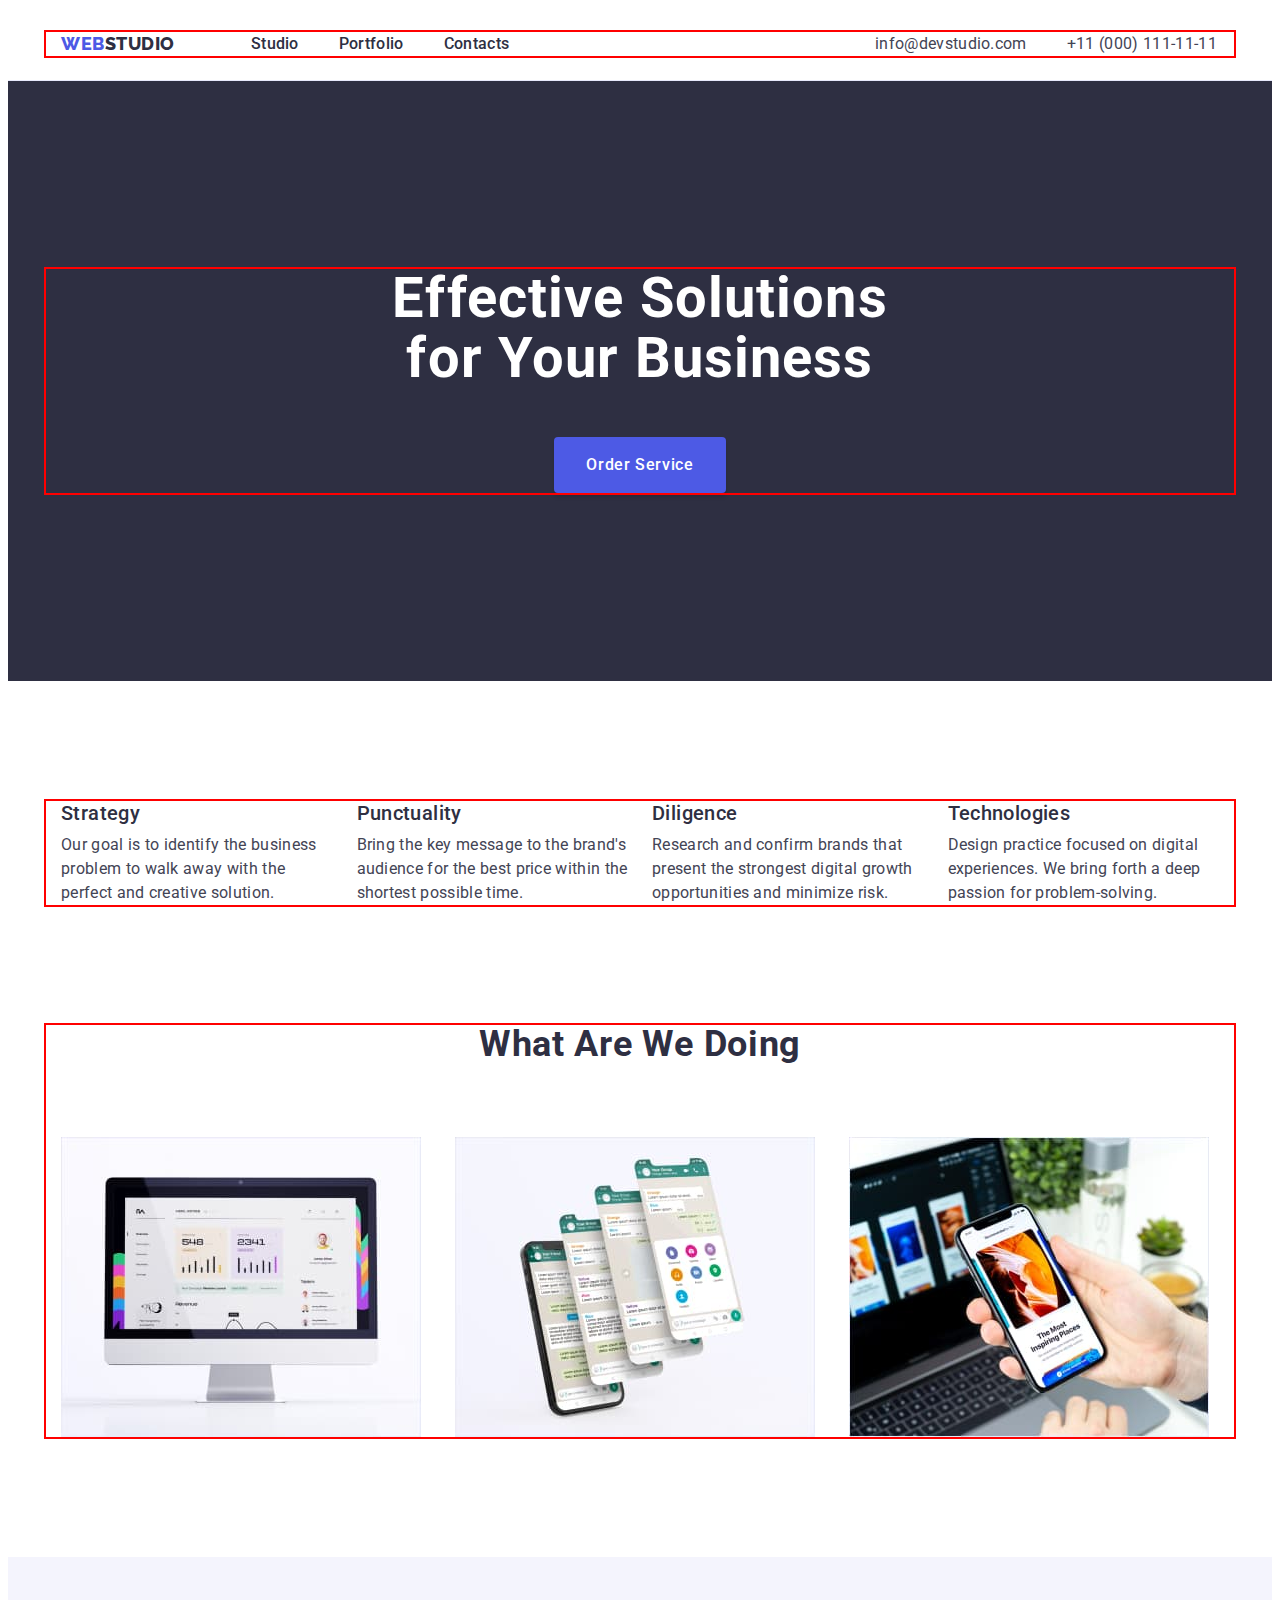
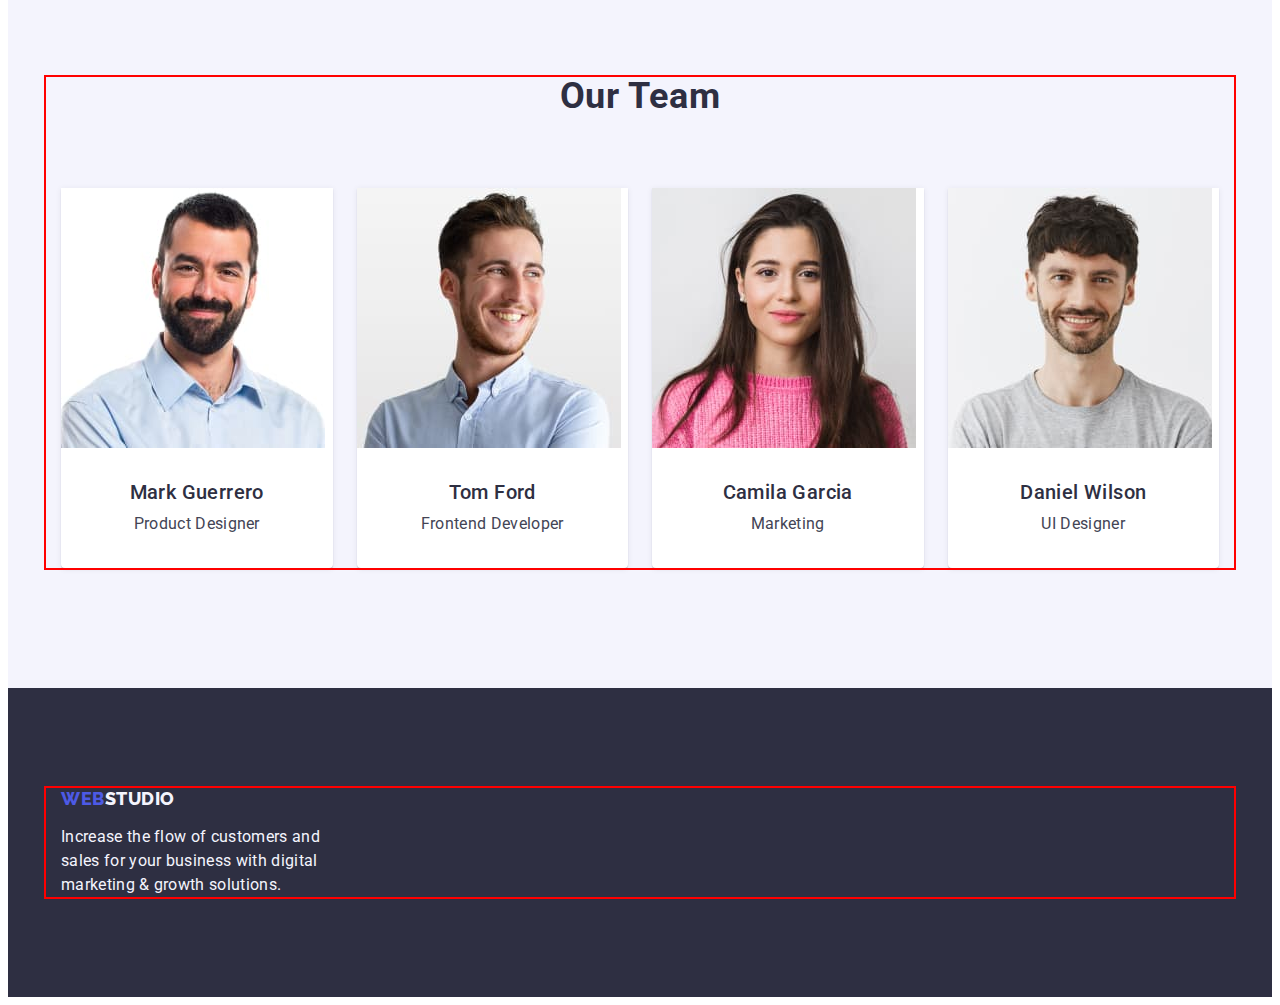
==== index.html @ 76309aad "Initial commit" ====
<!DOCTYPE html>
<html lang="en">

<head>
  <meta charset="UTF-8">
  <meta http-equiv="X-UA-Compatible" content="IE=edge">
  <meta name="viewport" content="width=device-width, initial-scale=1.0">
  <link rel="preconnect" href="https://fonts.googleapis.com">
  <link rel="preconnect" href="https://fonts.gstatic.com" crossorigin>
  <link href="https://fonts.googleapis.com/css2?family=Raleway:wght@800&family=Roboto:wght@400;500;700&display=swap"
    rel="stylesheet">
  <title>Main Page</title>
  <link rel="stylesheet" href="https://cdnjs.cloudflare.com/ajax/libs/modern-normalize/2.0.0/modern-normalize.min.css"
    integrity="sha512-4xo8blKMVCiXpTaLzQSLSw3KFOVPWhm/TRtuPVc4WG6kUgjH6J03IBuG7JZPkcWMxJ5huwaBpOpnwYElP/m6wg=="
    crossorigin="anonymous" referrerpolicy="no-referrer" />
  <link rel="stylesheet" href="./css/styles.css">
</head>

<body>
  <header class="header">
    <div class="container header-container">
      <nav class="header-nav">
        <a href="./index.html" class="header-logo link">Web<span class="logo">Studio</span></a>
        <ul class="header-menu list">
          <li class="header-menu-item">
            <a class="header-menu-link link" href="./index.html">Studio</a>
          </li>
          <li class="header-menu-item">
            <a class="header-menu-link link" href="./portfolio.html">Portfolio</a>
          </li>
          <li class="header-menu-item">
            <a class="header-menu-link link" href="">Contacts</a>
          </li>
        </ul>
      </nav>
      <address class="header-address">
        <ul class="header-address-list list">
          <li class="header-address-item">
            <a class="header-address-link link" href="mailto:info@devstudio.com">info@devstudio.com</a>
          </li>
          <li class="header-address-item">
            <a class="header-address-link link" href="tel:+110001111111">+11 (000) 111-11-11</a>
          </li>
        </ul>
      </address>
    </div>
  </header>
  <main>
    <section class="hero section">
      <div class="container hero-container">
        <h1 class="hero-title">Effective Solutions for Your Business</h1>
        <button type="button" class="hero-btn">Order Service</button>
      </div>
    </section>
    <section class="advantage section">
      <div class="container advantage-container">
        <h2 class="visually-hidden">Our advantages</h2>
        <ul class="advantage-list list">
          <li class="advantage-item">
            <h3 class="advantage-subtitle">Strategy</h3>
            <p class="advantage-text">
              Our goal is to identify the business problem to walk away with the perfect and
              creative solution.
            </p>
          </li>
          <li class="advantage-item">
            <h3 class="advantage-subtitle">Punctuality</h3>
            <p class="advantage-text">
              Bring the key message to the brand's audience for the best price within the shortest
              possible time.
            </p>
          </li>
          <li class="advantage-item">
            <h3 class="advantage-subtitle">Diligence</h3>
            <p class="advantage-text">
              Research and confirm brands that present the strongest digital growth opportunities
              and minimize risk.
            </p>
          </li>
          <li class="advantage-item">
            <h3 class="advantage-subtitle">Technologies</h3>
            <p class="advantage-text">
              Design practice focused on digital experiences. We bring forth a deep passion for
              problem-solving.
            </p>
          </li>
        </ul>
      </div>
    </section>
    <section class="product section">
      <div class="container product-container">
        <h2 class="product-title">What are we doing</h2>
        <ul class="product-list list">
          <li class="product-item">
            <img src="./images/work-examples/monitor.jpg" width="360" height="300" alt="graphs on the monitor">
          </li>
          <li class="product-item">
            <img src="./images/work-examples/smartphone.jpg" width="360" height="300"
              alt="notifications in a smartphone">
          </li>
          <li class="product-item">
            <img src="./images/work-examples/smartphone-in-hand.jpg" width="360" height="300"
              alt="application in a smartphone">
          </li>
        </ul>
      </div>
    </section>
    <section class="team section">
      <div class="container team-container">
        <h2 class="team-title">Our Team</h2>
        <ul class="team-list list">
          <li class="team-item">
            <img src="./images/team-cards/mark-guerrero.jpg" width="264" height="260" alt="photo of a man">
            <div class="team-item-specialist">
              <h3 class="team-name">Mark Guerrero</h3>
              <p class="team-specialty">Product Designer</p>
            </div>
          </li>
          <li class="team-item">
            <img src="./images/team-cards/tom-ford.jpg" width="264" height="260" alt="photo of a man">
            <div class="team-item-specialist">
              <h3 class="team-name">Tom Ford</h3>
              <p class="team-specialty">Frontend Developer</p>
            </div>
          </li>
          <li class="team-item">
            <img src="./images/team-cards/camila-garcia.jpg" width="264" height="260" alt="photo of a woman">
            <div class="team-item-specialist">
              <h3 class="team-name">Camila Garcia</h3>
              <p class="team-specialty">Marketing</p>
            </div>
          </li>
          <li class="team-item">
            <img src="./images/team-cards/daniel-wilson.jpg" width="264" height="260" alt="photo of a man">
            <div class="team-item-specialist">
              <h3 class="team-name">Daniel Wilson</h3>
              <p class="team-specialty">UI Designer</p>
            </div>
          </li>
        </ul>
      </div>
    </section>
  </main>
  <footer class="footer">
    <div class="container footer-container">

      <a class="footer-logo link" href="./index.html">Web<span class="logo">Studio</span></a>

      <p class="footer-text">
        Increase the flow of customers and sales for your business with digital marketing & growth
        solutions.
      </p>
    </div>
  </footer>
</body>

</html>
---- css/styles.css ----
:root {
  --color-primary: #2e2f42;
  --color-secondary: #434455;
  --color-action: #4d5ae5;
  --color-action-secondary: #404bbf;
  --color-invert: #fff;
  --color-bg: #f4f4fd;
}

body {
  font-family: 'Roboto', sans-serif;
  color: var(--color-secondary);
  background-color: var(--color-invert);
  font-size: 16px;
}

p,
h1,
h2,
h3,
h4,
h5,
h6 {
  margin-top: 0;
  margin-bottom: 0;
}

ul {
  list-style-type: none;
  margin: 0;
  padding-left: 0;
}

img {
  display: block;
}

.link {
  text-decoration: none;
}

.list {
  list-style-type: none;
}

.container {
  width: 100%;
  max-width: 1158px;
  margin: 0 auto;
  padding: 0 15px;
  outline: 2px solid red;
}

.section {
  padding-bottom: 0px;
}

.visually-hidden {
  position: absolute;
  width: 1px;
  height: 1px;
  margin: -1px;
  border: 0;
  padding: 0;
  white-space: nowrap;
  clip-path: inset(100%);
  clip: rect(0 0 0 0);
  overflow: hidden;
}


/** ------HEADER-------- */

.header {
  padding-top: 24px;
  padding-bottom: 24px;
  border-bottom: 1px solid #E7E9FC;
}

.header-container {
  display: flex;
  align-items: center;
  padding: 0 15px;
}

.header-nav {
  display: flex;
  align-items: center;
  flex-grow: 1;
}

.header-logo {
  font-family: 'Raleway', sans-serif;
  font-weight: 800;
  font-size: 18px;
  line-height: 1.17;
  letter-spacing: 0.03em;
  text-transform: uppercase;
  margin-right: 76px;
  color: var(--color-action);
}

.header-logo span {
  color: var(--color-primary);
}

.logo {
  color: var(--color-primary);
}

.header-menu {
  display: flex;
  gap: 40px;
}

.header-menu-item {}

.header-menu-link {
  font-weight: 500;
  line-height: 1.5;
  letter-spacing: 0.02em;
  color: var(--color-primary);
  padding: 24px 0;
}

.header-menu-link:hover {
  text-decoration: underline;
  color: var(--color-action-secondary);
}

.header-menu-link:focus {
  color: var(--color-action-secondary);
}

.header-address {
  font-style: normal;
}

.header-address-list {
  display: flex;
  min-width: 344px;
  gap: 40px;
}

.header-address-item {}

.header-address-link {
  font-style: normal;
  line-height: 1.5;
  letter-spacing: 0.02em;
  color: var(--color-secondary);
}

.header-address-link:hover,
.header-address-link:focus {
  text-decoration: underline;
  color: var(--color-action-secondary);
}

/* *----------HERO-------------- */

.hero {
  background-color: var(--color-primary);
  padding-bottom: 0;
  padding: 188px 0;
}

.hero-container {
  display: flex;
  flex-direction: column;
  align-items: center;
}

.hero-title {
  font-weight: 700;
  font-size: 56px;
  line-height: 1.07;
  letter-spacing: 0.02em;
  color: var(--color-invert);
  text-align: center;
  letter-spacing: 0.02em;
  display: block;
  margin: 0 auto;
  max-width: 496px;
  margin-bottom: 48px;
}

.hero-btn {
  font-family: inherit;
  font-weight: 500;
  font-size: 16px;
  line-height: 1.5;
  letter-spacing: 0.04em;
  color: var(--color-invert);
  background-color: var(--color-action);
  cursor: pointer;
  box-shadow: 0px 4px 4px rgba(0, 0, 0, 0.15);
  border-radius: 4px;
  border: none;
  display: block;
  min-width: 169px;
  margin: 0 auto;
  letter-spacing: 0.04em;
  padding: 16px 32px;
}

.hero-btn:hover,
.hero-btn:focus {
  background-color: var(--color-action-secondary);
}

/* *----------advantage-------------- */

.advantage {
  padding: 120px 0;
}

.advantage-container {}



.advantage-list {
  display: flex;
  gap: 24px;
}

.advantage-item {
  width: 264px;
  width: calc((100% - 2 * 24px) / 3)
}

.advantage-subtitle {
  font-weight: 500;
  font-size: 20px;
  line-height: 1.2;
  letter-spacing: 0.02em;
  color: var(--color-primary);
  margin-bottom: 8px;
}

.advantage-text {
  font-size: 16px;
  line-height: 1.5;
  letter-spacing: 0.02em;
  color: var(--color-secondary);
}

/* *----------product-------------- */
.product {
  padding-bottom: 120px;
}

.product-title {
  font-weight: 700;
  font-size: 36px;
  line-height: 1.11;
  text-align: center;
  letter-spacing: 0.02em;
  text-transform: capitalize;
  color: var(--color-primary);
  margin-bottom: 72px;
}

.product-list {
  display: flex;
  gap: 24px;

}

.product-item {
  width: calc((100% - 48px) / 3);
}

/* *----------team-------------- */

.team {
  padding: 120px 0;
  background-color: var(--color-bg);
}

.team-container {
  margin-right: auto;
  margin-left: auto;
}

.team-title {
  font-weight: 700;
  font-size: 36px;
  line-height: 1.1;
  letter-spacing: 0.02em;
  text-transform: capitalize;
  color: var(--color-primary);
  text-align: center;
  margin-bottom: 72px;
  max-width: 163px;
  margin-right: auto;
  margin-left: auto;
}

.team-list {
  display: flex;
  gap: 24px;
}

.team-item {
  text-align: center;
  width: calc((100% - 3*24px) / 4);
  background-color: var(--color-invert);
  box-shadow: 0px 1px 6px rgba(46, 47, 66, 0.08), 0px 1px 1px rgba(46, 47, 66, 0.16), 0px 2px 1px rgba(46, 47, 66, 0.08);
  border-radius: 0px 0px 4px 4px;
}

.team-item-specialist {
  padding: 32px 16px;
}

.team-name {
  font-weight: 500;
  font-size: 20px;
  line-height: 1.2;
  letter-spacing: 0.02em;
  color: var(--color-primary);
  text-align: center;
  margin-bottom: 8px;
}

.team-specialty {
  line-height: 1.5;
  letter-spacing: 0.02em;
  color: var(--color-secondary);
  text-align: center;
}

/* *----------footer-------------- */

.footer {
  background-color: var(--color-primary);
  padding: 100px 0;
}

.footer-container {
  display: block;
}

.footer-logo {
  font-family: 'Raleway', sans-serif;
  font-weight: 800;
  font-size: 18px;
  line-height: 1.17;
  letter-spacing: 0.03em;
  text-transform: uppercase;
  color: var(--color-action);
  margin-bottom: 16px;
  display: inline-block;
}



.footer-logo span {
  color: var(--color-bg);
}

.footer-text {
  font-weight: 400;
  line-height: 1.5;
  letter-spacing: 0.02em;
  color: var(--color-bg);
  max-width: 264px;
}

/* *----------portfolio-------------- */


.portfolio {
  padding-top: 96px;
  padding-bottom: 120px;
}

.portfolio-container {}



.portfolio-list {
  display: flex;
  gap: 24px;
  justify-content: center;
  margin-bottom: 72px;
}

.portfolio-item {}

.portfolio-btn {
  font-family: 'Roboto', sans-serif;
  font-weight: 500;
  font-size: 16px;
  line-height: 1.5;
  letter-spacing: 0.04em;
  color: var(--color-action);
  background-color: var(--color-bg);
  cursor: pointer;
  border: none;
  padding: 12px 24px;
  box-shadow: 0px 3px 1px rgba(0, 0, 0, 0.1), 0px 2px 1px rgba(0, 0, 0, 0.08), 0px 2px 2px rgba(0, 0, 0, 0.12);
  border: 1px solid #e7e9fc;
  border-radius: 4px;
}

.portfolio-btn:hover,
.portfolio-btn:focus {
  color: var(--color-invert);
  background-color: var(--color-action-secondary);
  border: 1px solid transparent;
}



/* *----------card-------------- */

.card-title {}




.card-list {
  display: flex;
  flex-wrap: wrap;
  column-gap: 24px;
  row-gap: 48px;
  list-style: none;
}

.card-item {
  width: calc((100% - 48px) / 3);
}

.card-app {
  padding: 32px 16px;
  border: 1px solid #e7e9fc;
  border-top: none;
}
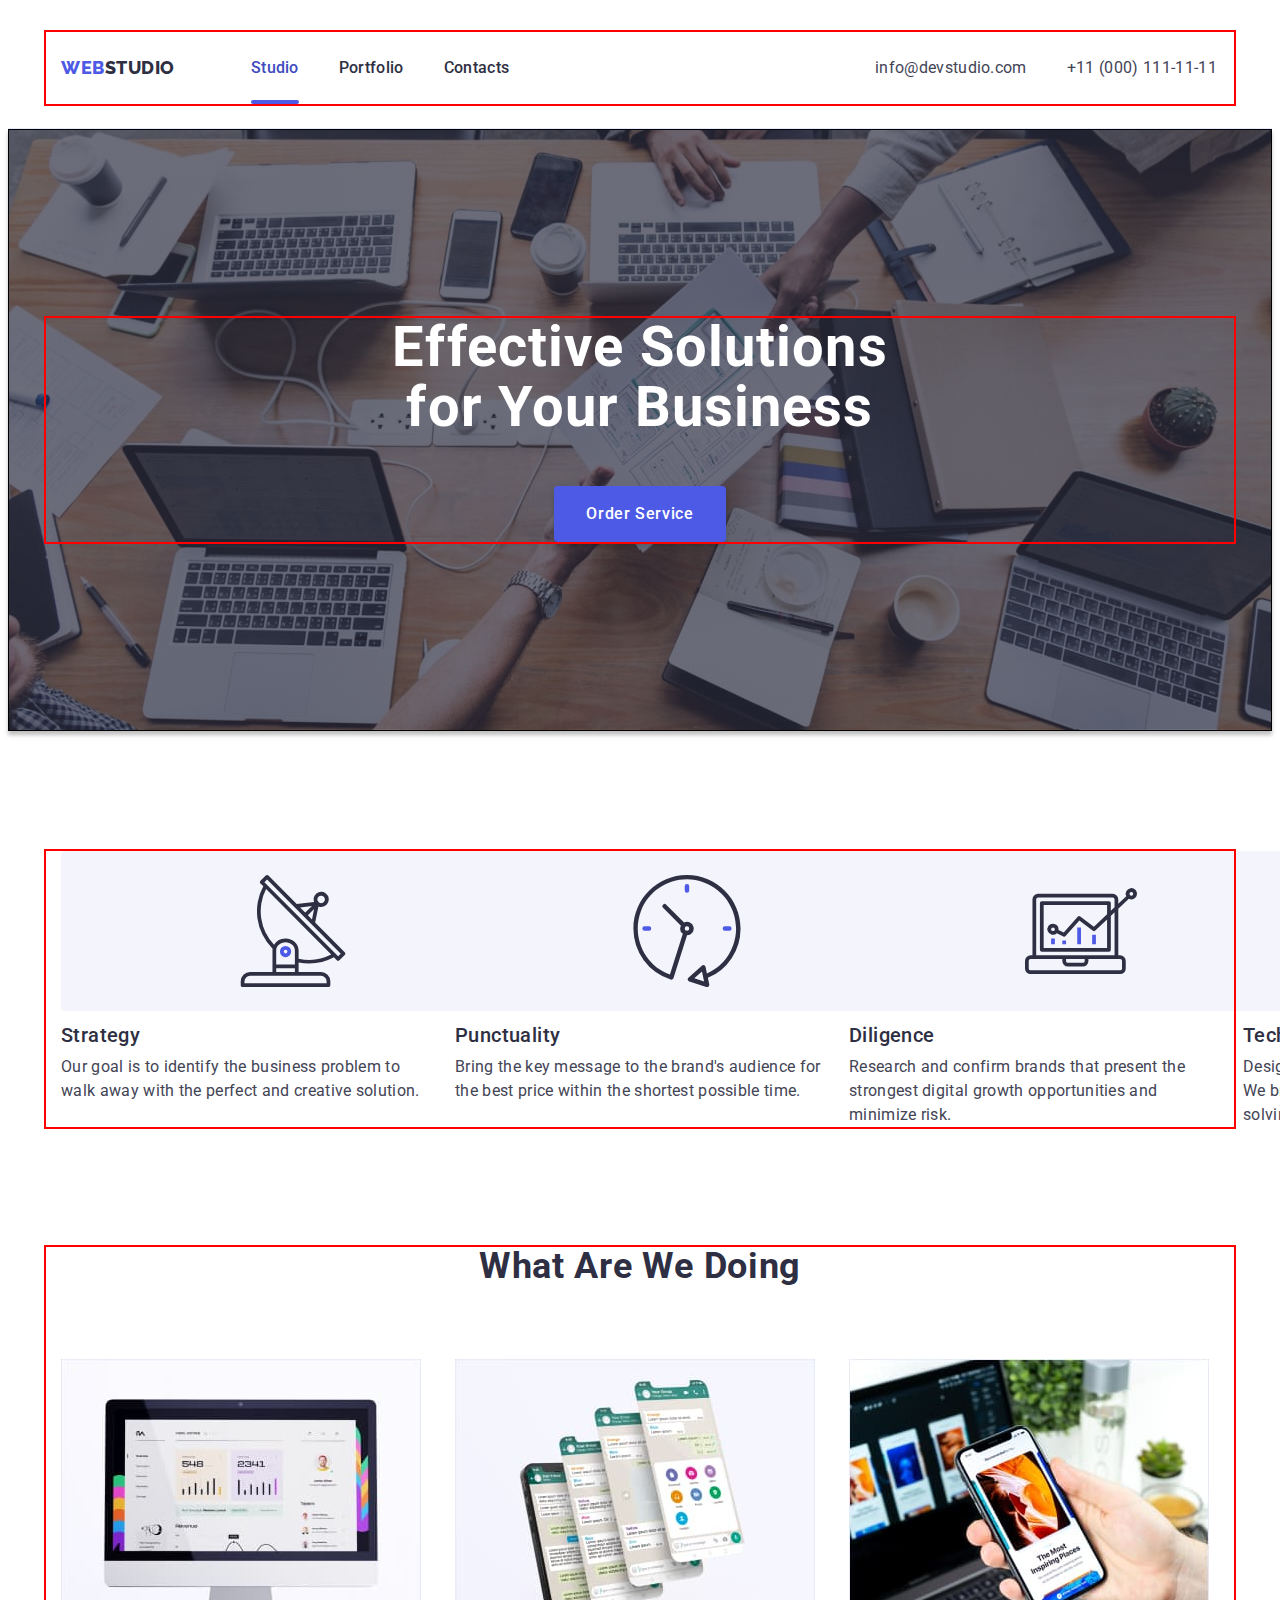
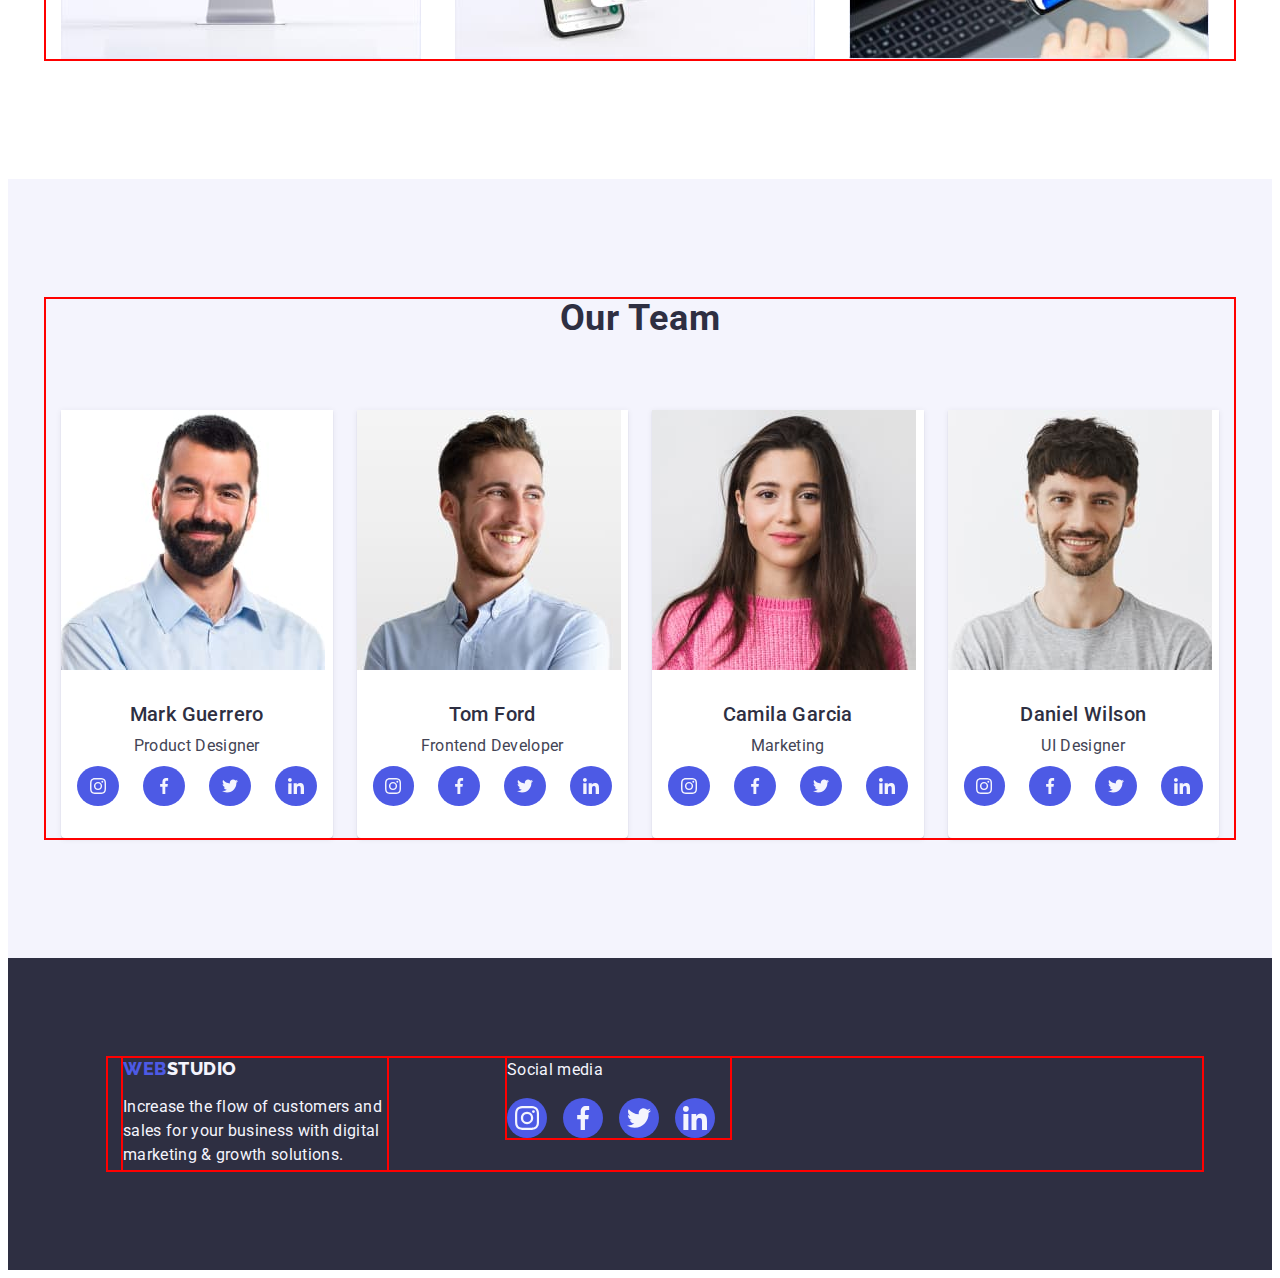
==== commit f372b550: "Summary" ====
--- a/index.html
+++ b/index.html
@@ -2,18 +2,18 @@
 <html lang="en">
 
 <head>
-  <meta charset="UTF-8">
-  <meta http-equiv="X-UA-Compatible" content="IE=edge">
-  <meta name="viewport" content="width=device-width, initial-scale=1.0">
-  <link rel="preconnect" href="https://fonts.googleapis.com">
-  <link rel="preconnect" href="https://fonts.gstatic.com" crossorigin>
+  <meta charset="UTF-8" />
+  <meta http-equiv="X-UA-Compatible" content="IE=edge" />
+  <meta name="viewport" content="width=device-width, initial-scale=1.0" />
+  <link rel="preconnect" href="https://fonts.googleapis.com" />
+  <link rel="preconnect" href="https://fonts.gstatic.com" crossorigin />
   <link href="https://fonts.googleapis.com/css2?family=Raleway:wght@800&family=Roboto:wght@400;500;700&display=swap"
-    rel="stylesheet">
+    rel="stylesheet" />
   <title>Main Page</title>
   <link rel="stylesheet" href="https://cdnjs.cloudflare.com/ajax/libs/modern-normalize/2.0.0/modern-normalize.min.css"
     integrity="sha512-4xo8blKMVCiXpTaLzQSLSw3KFOVPWhm/TRtuPVc4WG6kUgjH6J03IBuG7JZPkcWMxJ5huwaBpOpnwYElP/m6wg=="
     crossorigin="anonymous" referrerpolicy="no-referrer" />
-  <link rel="stylesheet" href="./css/styles.css">
+  <link rel="stylesheet" href="./css/styles.css" />
 </head>
 
 <body>
@@ -23,7 +23,7 @@
         <a href="./index.html" class="header-logo link">Web<span class="logo">Studio</span></a>
         <ul class="header-menu list">
           <li class="header-menu-item">
-            <a class="header-menu-link link" href="./index.html">Studio</a>
+            <a class="header-menu-link link current" href="./index.html">Studio</a>
           </li>
           <li class="header-menu-item">
             <a class="header-menu-link link" href="./portfolio.html">Portfolio</a>
@@ -57,31 +57,43 @@
         <h2 class="visually-hidden">Our advantages</h2>
         <ul class="advantage-list list">
           <li class="advantage-item">
+            <svg class="advantage-item-icon" width="64" height="64">
+              <use href="./images/symbol.svg#icon-antenna"></use>
+            </svg>
             <h3 class="advantage-subtitle">Strategy</h3>
             <p class="advantage-text">
-              Our goal is to identify the business problem to walk away with the perfect and
-              creative solution.
+              Our goal is to identify the business problem to walk away with
+              the perfect and creative solution.
             </p>
           </li>
           <li class="advantage-item">
+            <svg class="advantage-item-icon" width="64" height="64">
+              <use href="./images/symbol.svg#icon-clock"></use>
+            </svg>
             <h3 class="advantage-subtitle">Punctuality</h3>
             <p class="advantage-text">
-              Bring the key message to the brand's audience for the best price within the shortest
-              possible time.
+              Bring the key message to the brand's audience for the best price
+              within the shortest possible time.
             </p>
           </li>
           <li class="advantage-item">
+            <svg class="advantage-item-icon" width="64" height="64">
+              <use href="./images/symbol.svg#icon-diagram"></use>
+            </svg>
             <h3 class="advantage-subtitle">Diligence</h3>
             <p class="advantage-text">
-              Research and confirm brands that present the strongest digital growth opportunities
-              and minimize risk.
+              Research and confirm brands that present the strongest digital
+              growth opportunities and minimize risk.
             </p>
           </li>
           <li class="advantage-item">
+            <svg class="advantage-item-icon" width="64" height="64">
+              <use href="./images/symbol.svg#icon-astronaut"></use>
+            </svg>
             <h3 class="advantage-subtitle">Technologies</h3>
             <p class="advantage-text">
-              Design practice focused on digital experiences. We bring forth a deep passion for
-              problem-solving.
+              Design practice focused on digital experiences. We bring forth a
+              deep passion for problem-solving.
             </p>
           </li>
         </ul>
@@ -92,15 +104,15 @@
         <h2 class="product-title">What are we doing</h2>
         <ul class="product-list list">
           <li class="product-item">
-            <img src="./images/work-examples/monitor.jpg" width="360" height="300" alt="graphs on the monitor">
+            <img src="./images/work-examples/monitor.jpg" width="360" height="300" alt="graphs on the monitor" />
           </li>
           <li class="product-item">
             <img src="./images/work-examples/smartphone.jpg" width="360" height="300"
-              alt="notifications in a smartphone">
+              alt="notifications in a smartphone" />
           </li>
           <li class="product-item">
             <img src="./images/work-examples/smartphone-in-hand.jpg" width="360" height="300"
-              alt="application in a smartphone">
+              alt="application in a smartphone" />
           </li>
         </ul>
       </div>
@@ -110,46 +122,197 @@
         <h2 class="team-title">Our Team</h2>
         <ul class="team-list list">
           <li class="team-item">
-            <img src="./images/team-cards/mark-guerrero.jpg" width="264" height="260" alt="photo of a man">
+            <img src="./images/team-cards/mark-guerrero.jpg" width="264" height="260" alt="photo of a man" />
             <div class="team-item-specialist">
               <h3 class="team-name">Mark Guerrero</h3>
               <p class="team-specialty">Product Designer</p>
+              <ul class="team-soc-list">
+                <li class="team-soc-item">
+                  <a class="team-soc" href="" target="_blank" rel="noopener noreferrer">
+                    <svg class="team-soc-icon" width="16" height="16">
+                      <use href="./images/symbol.svg#icon-instagram"></use>
+                    </svg>
+                  </a>
+                </li>
+                <li class="team-soc-item">
+                  <a class="team-soc" href="./images/symbol.svg" target="_blank" rel="noopener noreferrer">
+                    <svg class=" team-soc-icon" width="16" height="16">
+                      <use href="./images/symbol.svg#icon-facebook"></use>
+                    </svg>
+                  </a>
+                </li>
+                <li class="team-soc-item">
+                  <a class="team-soc" href="" target="_blank" rel="noopener noreferrer">
+                    <svg class="team-soc-icon" width="16" height="16">
+                      <use href="./images/symbol.svg#icon-twitter"></use>
+                    </svg>
+                  </a>
+                </li>
+                <li class="team-soc-item">
+                  <a class="team-soc" href="" target="_blank" rel="noopener noreferrer">
+                    <svg class="team-soc-icon" width="16" height="16">
+                      <use href="./images/symbol.svg#icon-linkedin"></use>
+                    </svg>
+                  </a>
+                </li>
+              </ul>
             </div>
           </li>
           <li class="team-item">
-            <img src="./images/team-cards/tom-ford.jpg" width="264" height="260" alt="photo of a man">
+            <img src="./images/team-cards/tom-ford.jpg" width="264" height="260" alt="photo of a man" />
             <div class="team-item-specialist">
               <h3 class="team-name">Tom Ford</h3>
               <p class="team-specialty">Frontend Developer</p>
+              <ul class="team-soc-list">
+                <li class="team-soc-item">
+                  <a class="team-soc" href="" target="_blank" rel="noopener noreferrer">
+                    <svg class="team-soc-icon" width="16" height="16">
+                      <use href="./images/symbol.svg#icon-instagram"></use>
+                    </svg>
+                  </a>
+                </li>
+                <li class="team-soc-item">
+                  <a class="team-soc" href="./images/symbol.svg" target="_blank" rel="noopener noreferrer">
+                    <svg class=" team-soc-icon" width="16" height="16">
+                      <use href="./images/symbol.svg#icon-facebook"></use>
+                    </svg>
+                  </a>
+                </li>
+                <li class="team-soc-item">
+                  <a class="team-soc" href="" target="_blank" rel="noopener noreferrer">
+                    <svg class="team-soc-icon" width="16" height="16">
+                      <use href="./images/symbol.svg#icon-twitter"></use>
+                    </svg>
+                  </a>
+                </li>
+                <li class="team-soc-item">
+                  <a class="team-soc" href="" target="_blank" rel="noopener noreferrer">
+                    <svg class="team-soc-icon" width="16" height="16">
+                      <use href="./images/symbol.svg#icon-linkedin"></use>
+                    </svg>
+                  </a>
+                </li>
+              </ul>
             </div>
           </li>
           <li class="team-item">
-            <img src="./images/team-cards/camila-garcia.jpg" width="264" height="260" alt="photo of a woman">
+            <img src="./images/team-cards/camila-garcia.jpg" width="264" height="260" alt="photo of a woman" />
             <div class="team-item-specialist">
               <h3 class="team-name">Camila Garcia</h3>
               <p class="team-specialty">Marketing</p>
+              <ul class="team-soc-list">
+                <li class="team-soc-item">
+                  <a class="team-soc" href="" target="_blank" rel="noopener noreferrer">
+                    <svg class="team-soc-icon" width="16" height="16">
+                      <use href="./images/symbol.svg#icon-instagram"></use>
+                    </svg>
+                  </a>
+                </li>
+                <li class="team-soc-item">
+                  <a class="team-soc" href="./images/symbol.svg" target="_blank" rel="noopener noreferrer">
+                    <svg class=" team-soc-icon" width="16" height="16">
+                      <use href="./images/symbol.svg#icon-facebook"></use>
+                    </svg>
+                  </a>
+                </li>
+                <li class="team-soc-item">
+                  <a class="team-soc" href="" target="_blank" rel="noopener noreferrer">
+                    <svg class="team-soc-icon" width="16" height="16">
+                      <use href="./images/symbol.svg#icon-twitter"></use>
+                    </svg>
+                  </a>
+                </li>
+                <li class="team-soc-item">
+                  <a class="team-soc" href="" target="_blank" rel="noopener noreferrer">
+                    <svg class="team-soc-icon" width="16" height="16">
+                      <use href="./images/symbol.svg#icon-linkedin"></use>
+                    </svg>
+                  </a>
+                </li>
+              </ul>
             </div>
           </li>
           <li class="team-item">
-            <img src="./images/team-cards/daniel-wilson.jpg" width="264" height="260" alt="photo of a man">
+            <img src="./images/team-cards/daniel-wilson.jpg" width="264" height="260" alt="photo of a man" />
             <div class="team-item-specialist">
               <h3 class="team-name">Daniel Wilson</h3>
               <p class="team-specialty">UI Designer</p>
+              <ul class="team-soc-list">
+                <li class="team-soc-item">
+                  <a class="team-soc" href="" target="_blank" rel="noopener noreferrer">
+                    <svg class="team-soc-icon" width="16" height="16">
+                      <use href="./images/symbol.svg#icon-instagram"></use>
+                    </svg>
+                  </a>
+                </li>
+                <li class="team-soc-item">
+                  <a class="team-soc" href="./images/symbol.svg" target="_blank" rel="noopener noreferrer"
+                    style="height: 16px;">
+                    <svg class=" team-soc-icon" width="16" height="16">
+                      <use href="./images/symbol.svg#icon-facebook"></use>
+                    </svg>
+                  </a>
+                </li>
+                <li class="team-soc-item">
+                  <a class="team-soc" href="" target="_blank" rel="noopener noreferrer">
+                    <svg class="team-soc-icon" width="16" height="16">
+                      <use href="./images/symbol.svg#icon-twitter"></use>
+                    </svg>
+                  </a>
+                </li>
+                <li class="team-soc-item">
+                  <a class="team-soc" href="" target="_blank" rel="noopener noreferrer">
+                    <svg class="team-soc-icon" width="16" height="16">
+                      <use href="./images/symbol.svg#icon-linkedin"></use>
+                    </svg>
+                  </a>
+                </li>
+              </ul>
             </div>
           </li>
         </ul>
       </div>
     </section>
   </main>
+
   <footer class="footer">
     <div class="container footer-container">
-
-      <a class="footer-logo link" href="./index.html">Web<span class="logo">Studio</span></a>
-
-      <p class="footer-text">
-        Increase the flow of customers and sales for your business with digital marketing & growth
-        solutions.
-      </p>
+      <div class="footer-logo-container container">
+        <a class="footer-logo link" href="./index.html">Web<span class="logo">Studio</span></a>
+        <p class="footer-text">
+          Increase the flow of customers and sales for your business with
+          digital marketing & growth solutions.
+        </p>
+      </div>
+      <div class="footer-soc-container container">
+        <p class="footer-soc-text">Social media</p>
+        <ul class="footer-soc-list">
+          <li class="footer-soc-item">
+            <a class="footer-soc" href="http://" target="_blank" rel="noopener noreferrer">
+              <svg class="team-soc-icon" width="24" height="24">
+                <use href="./images/symbol.svg#icon-instagram"></use>
+              </svg></a>
+          </li>
+          <li class="footer-soc-item">
+            <a class="footer-soc" href="http://" target="_blank" rel="noopener noreferrer">
+              <svg class=" team-soc-icon" width="24" height="24">
+                <use href="./images/symbol.svg#icon-facebook"></use>
+              </svg></a>
+          </li>
+          <li class="footer-soc-item">
+            <a class="footer-soc" href="http://" target="_blank" rel="noopener noreferrer">
+              <svg class="team-soc-icon" width="24" height="24">
+                <use href="./images/symbol.svg#icon-twitter"></use>
+              </svg></a>
+          </li>
+          <li class="footer-soc-item">
+            <a class="footer-soc" href="http://" target="_blank" rel="noopener noreferrer">
+              <svg class="team-soc-icon" width="24" height="24">
+                <use href="./images/symbol.svg#icon-linkedin"></use>
+              </svg></a>
+          </li>
+        </ul>
+      </div>
     </div>
   </footer>
 </body>
--- a/css/styles.css
+++ b/css/styles.css
@@ -5,6 +5,7 @@
   --color-action-secondary: #404bbf;
   --color-invert: #fff;
   --color-bg: #f4f4fd;
+  --transition: 250ms cubic-bezier(0.4, 0, 0.2, 1);
 }
 
 body {
@@ -113,25 +114,42 @@
   gap: 40px;
 }
 
-.header-menu-item {}
 
 .header-menu-link {
+  display: block;
+  position: relative;
   font-weight: 500;
   line-height: 1.5;
   letter-spacing: 0.02em;
   color: var(--color-primary);
   padding: 24px 0;
-}
-
-.header-menu-link:hover {
-  text-decoration: underline;
+  transition: color var(--transition);
+}
+
+.link.current {
   color: var(--color-action-secondary);
 }
 
+.header-menu-link:hover,
 .header-menu-link:focus {
   color: var(--color-action-secondary);
 }
 
+.current {
+  position: relative;
+}
+
+.current::after {
+  content: '';
+  left: 0;
+  bottom: 0;
+  width: 100%;
+  height: 4px;
+  position: absolute;
+  background-color: var(--color-action);
+  border-radius: 2px;
+}
+
 .header-address {
   font-style: normal;
 }
@@ -142,13 +160,12 @@
   gap: 40px;
 }
 
-.header-address-item {}
-
 .header-address-link {
   font-style: normal;
   line-height: 1.5;
   letter-spacing: 0.02em;
   color: var(--color-secondary);
+  transition: color var(--transition);
 }
 
 .header-address-link:hover,
@@ -161,6 +178,12 @@
 
 .hero {
   background-color: var(--color-primary);
+  background-image: linear-gradient(0deg, rgba(46, 47, 66, 0.7), rgba(46, 47, 66, 0.7)), url(/images/hero/hero-image.jpg);
+  background-size: cover;
+  background-repeat: no-repeat;
+  background-position: center;
+  border: 1px solid #000000;
+  box-shadow: 0px 4px 4px rgba(0, 0, 0, 0.25);
   padding-bottom: 0;
   padding: 188px 0;
 }
@@ -202,6 +225,7 @@
   margin: 0 auto;
   letter-spacing: 0.04em;
   padding: 16px 32px;
+  transition: background-color var(--transition);
 }
 
 .hero-btn:hover,
@@ -227,6 +251,19 @@
 .advantage-item {
   width: 264px;
   width: calc((100% - 2 * 24px) / 3)
+}
+
+.advantage-item-icon {
+  width: 264px;
+  height: 112px;
+  gap: 24px;
+  padding: 24px 100px;
+  align-items: center;
+  justify-content: center;
+  margin: 0 auto;
+  margin-bottom: 8px;
+  background: #F4F4FD;
+  border-radius: 4px;
 }
 
 .advantage-subtitle {
@@ -311,6 +348,7 @@
 }
 
 .team-item-specialist {
+
   padding: 32px 16px;
 }
 
@@ -329,17 +367,62 @@
   letter-spacing: 0.02em;
   color: var(--color-secondary);
   text-align: center;
-}
+  margin-bottom: 8px;
+}
+
+.team-soc-list {
+  display: flex;
+  gap: 24px;
+}
+
+.team-soc-item {
+  display: flex;
+  width: 40px;
+  height: 40px;
+  width: calc((100% - 72px) / 4);
+  justify-content: center;
+  align-items: center;
+  background-color: var(--color-action);
+  border-radius: 50%;
+}
+
+.team-soc-item:hover,
+.team-soc-item:focus {
+  background-color: var(--color-action-secondary);
+  transition: var(--transition);
+}
+
+.team-soc {
+  height: 16px;
+}
+
+.team-soc-icon {
+  fill: var(--color-bg);
+
+
+}
+
+
 
 /* *----------footer-------------- */
 
 .footer {
   background-color: var(--color-primary);
-  padding: 100px 0;
+  padding: 100px;
 }
 
 .footer-container {
-  display: block;
+  display: flex;
+  justify-content: center;
+}
+
+.footer-logo-container {
+  max-width: 264px;
+  height: 112px;
+  margin-left: 0;
+  margin-right: 120px;
+  padding-left: 0;
+  padding-right: 0;
 }
 
 .footer-logo {
@@ -366,6 +449,51 @@
   letter-spacing: 0.02em;
   color: var(--color-bg);
   max-width: 264px;
+  margin-bottom: 16px;
+}
+
+.footer-soc-container {
+  display: flex;
+  flex-direction: column;
+  max-width: 208px;
+  height: 80px;
+  margin-left: 0;
+  padding-left: 0;
+}
+
+.footer-soc-list {
+  display: flex;
+  gap: 16px;
+  width: calc((100% - 16*3) / 4);
+}
+
+.footer-soc-text {
+  line-height: 1.5;
+  letter-spacing: 0.02em;
+  color: var(--color-bg);
+  max-width: 98px;
+  margin-bottom: 16px;
+}
+
+.footer-soc-item {
+  display: flex;
+  flex: none;
+  width: 40px;
+  height: 40px;
+  justify-content: center;
+  align-items: center;
+  background-color: var(--color-action);
+  border-radius: 50%;
+}
+
+.footer-soc-item:hover,
+.footer-soc-item:focus {
+  background-color: #31D0AA;
+  transition: var(--transition);
+}
+
+.footer-soc {
+  height: 24px;
 }
 
 /* *----------portfolio-------------- */
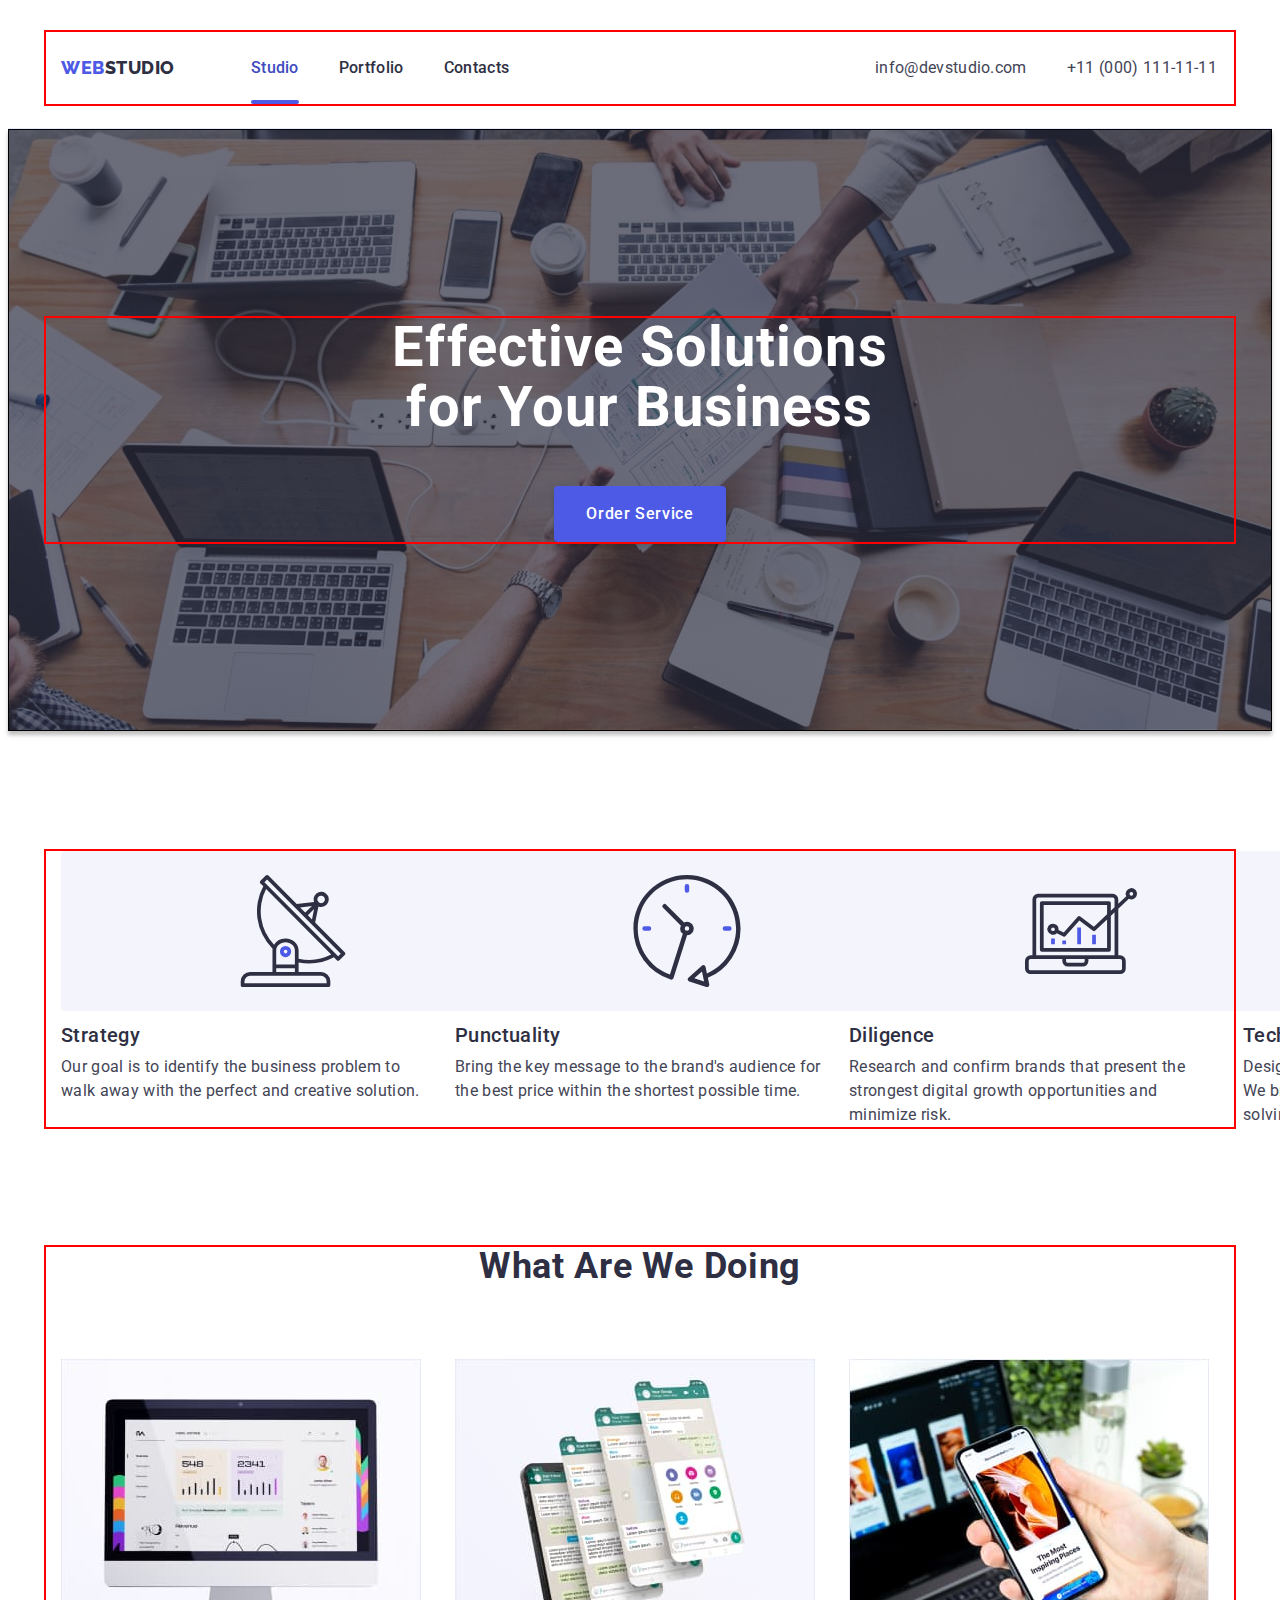
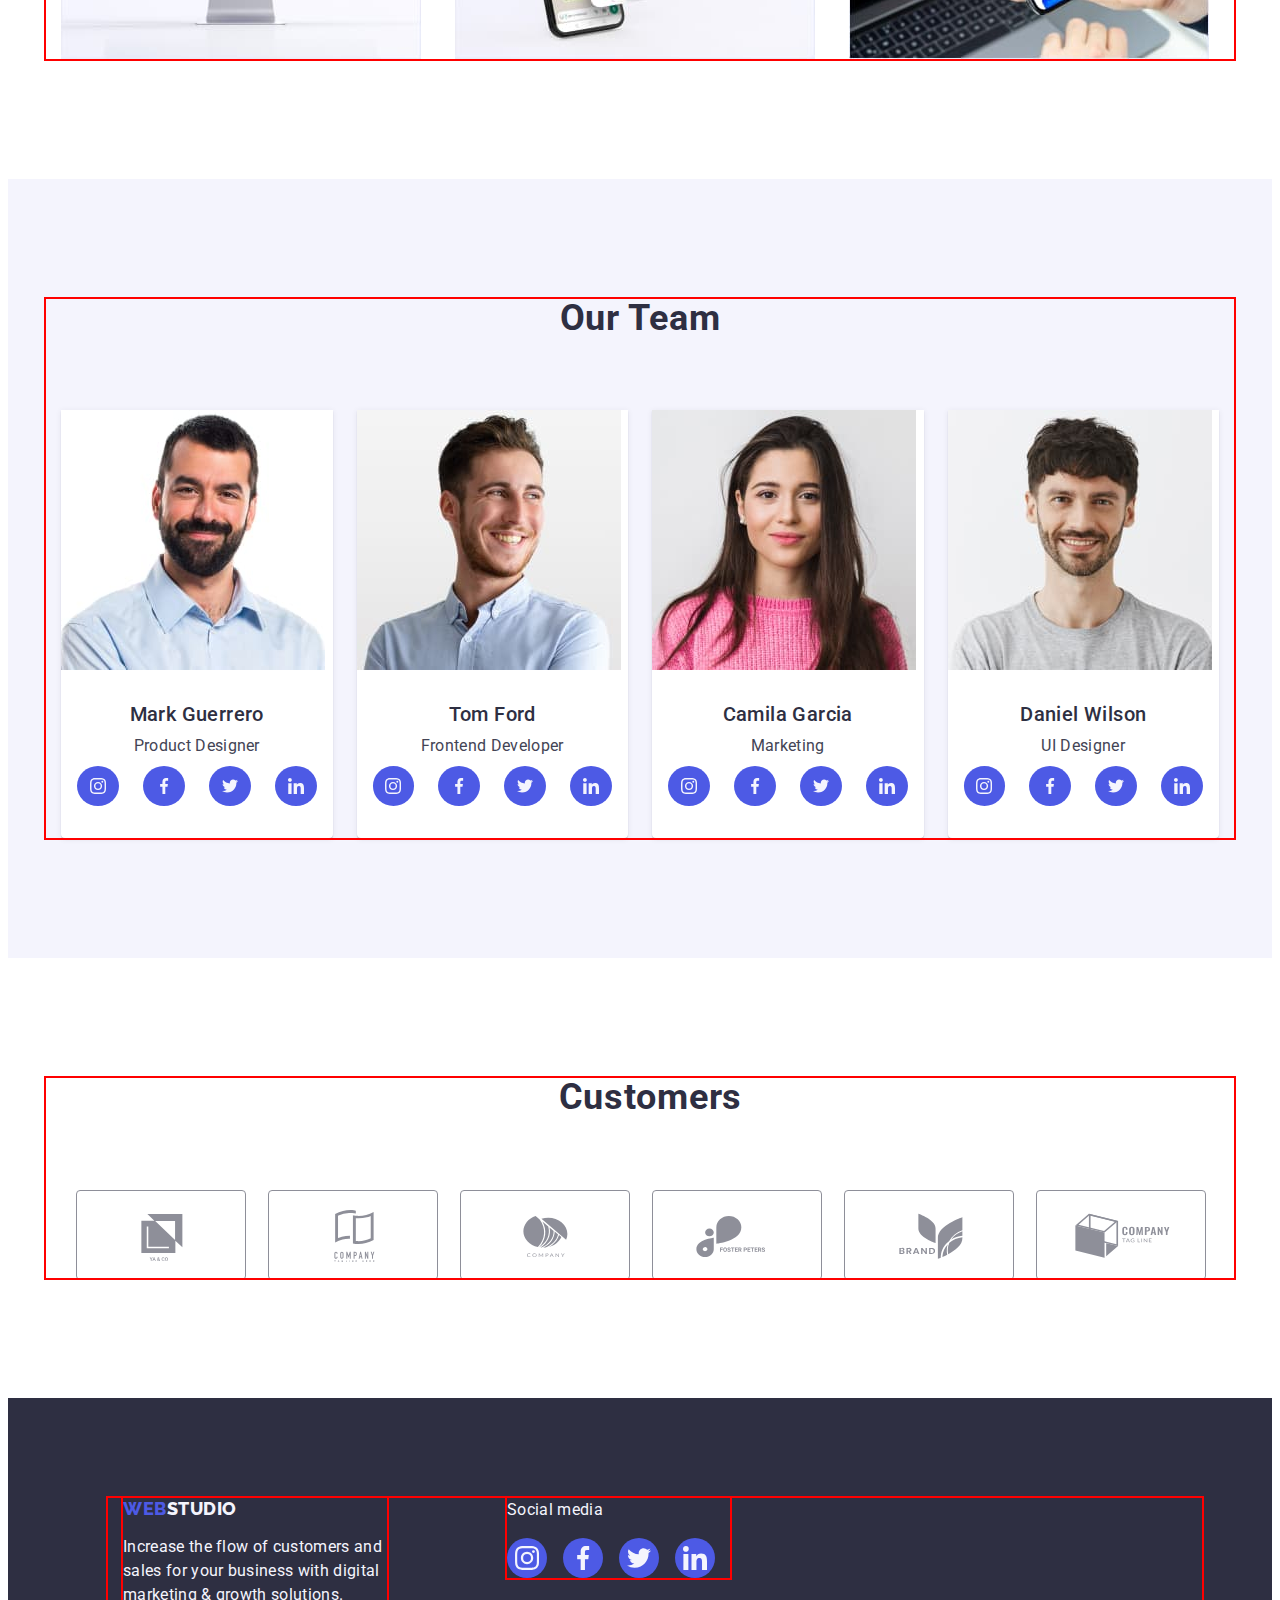
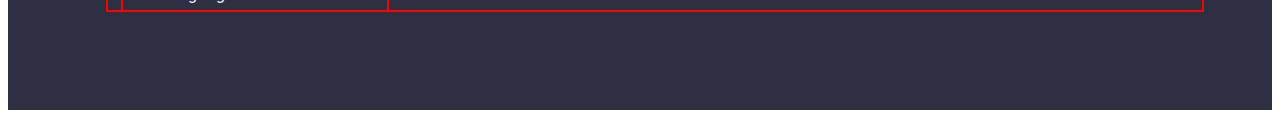
==== commit da452dfa: "Summary" ====
--- a/index.html
+++ b/index.html
@@ -49,7 +49,7 @@
     <section class="hero section">
       <div class="container hero-container">
         <h1 class="hero-title">Effective Solutions for Your Business</h1>
-        <button type="button" class="hero-btn">Order Service</button>
+        <button type="button" class="hero-btn" data-modal-open>Order Service</button>
       </div>
     </section>
     <section class="advantage section">
@@ -246,8 +246,7 @@
                   </a>
                 </li>
                 <li class="team-soc-item">
-                  <a class="team-soc" href="./images/symbol.svg" target="_blank" rel="noopener noreferrer"
-                    style="height: 16px;">
+                  <a class="team-soc" href="./images/symbol.svg" target="_blank" rel="noopener noreferrer">
                     <svg class=" team-soc-icon" width="16" height="16">
                       <use href="./images/symbol.svg#icon-facebook"></use>
                     </svg>
@@ -269,6 +268,55 @@
                 </li>
               </ul>
             </div>
+          </li>
+        </ul>
+      </div>
+    </section>
+    <section class="customers section">
+      <div class="container customers-container">
+        <h2 class="team-title">Customers</h2>
+        <ul class="customers-list list">
+          <li class="customers-item">
+            <a href="" class="customers-ikon" target="_blank">
+              <svg width="104" height="56">
+                <use href="./images/symbol.svg#icon-customer-logo-1"></use>
+              </svg>
+            </a>
+          </li>
+          <li class="customers-item">
+            <a href="" class="customers-ikon" target="_blank">
+              <svg width="104" height="56">
+                <use href="./images/symbol.svg#icon-customers-logo-2"></use>
+              </svg>
+            </a>
+          </li>
+          <li class="customers-item">
+            <a href="" class="customers-ikon" target="_blank">
+              <svg width="104" height="56">
+                <use href="./images/symbol.svg#icon-customers-logo-3"></use>
+              </svg>
+            </a>
+          </li>
+          <li class="customers-item">
+            <a href="" class="customers-ikon" target="_blank">
+              <svg width="104" height="56">
+                <use href="./images/symbol.svg#icon-customers-logo-4"></use>
+              </svg>
+            </a>
+          </li>
+          <li class="customers-item">
+            <a href="" class="customers-ikon" target="_blank">
+              <svg width="104" height="56">
+                <use href="./images/symbol.svg#icon-customers-logo-5"></use>
+              </svg>
+            </a>
+          </li>
+          <li class="customers-item">
+            <a href="" class="customers-ikon" target="_blank">
+              <svg width="104" height="56">
+                <use href="./images/symbol.svg#icon-customers-logo-6"></use>
+              </svg>
+            </a>
           </li>
         </ul>
       </div>
@@ -309,12 +357,22 @@
             <a class="footer-soc" href="http://" target="_blank" rel="noopener noreferrer">
               <svg class="team-soc-icon" width="24" height="24">
                 <use href="./images/symbol.svg#icon-linkedin"></use>
-              </svg></a>
+              </svg>
+            </a>
           </li>
         </ul>
       </div>
     </div>
   </footer>
+  <div class="backdrop is-hidden" data-modal>
+    <div class="modal">
+      <button type="button" class="modal-btn" data-modal-close><svg class="modal-btn-close" width="8" height="8">
+          <use href="./images/symbol.svg#icon-close-black"></use>
+        </svg>
+      </button>
+    </div>
+  </div>
+  <script src="./js/modal.js"></script>
 </body>
 
 </html>--- a/css/styles.css
+++ b/css/styles.css
@@ -239,8 +239,6 @@
   padding: 120px 0;
 }
 
-.advantage-container {}
-
 
 
 .advantage-list {
@@ -348,7 +346,6 @@
 }
 
 .team-item-specialist {
-
   padding: 32px 16px;
 }
 
@@ -398,11 +395,48 @@
 
 .team-soc-icon {
   fill: var(--color-bg);
-
-
-}
-
-
+}
+
+/* *----------customers-------------- */
+
+.customers {
+  padding: 120px 0;
+}
+
+.customers-list {
+  display: flex;
+  gap: 24px;
+  align-items: center;
+  justify-content: center;
+
+}
+
+.customers-item {
+  width: 168px;
+  height: 88px;
+  width: calc((100% - 5*24) / 6);
+}
+
+
+.customers-ikon {
+  display: flex;
+  justify-content: center;
+  align-items: center;
+  width: 100%;
+  height: 100%;
+  fill: #8E8F99;
+  border: 1px solid #8E8F99;
+  border-radius: 4px;
+  width: 100%;
+  height: 100%;
+}
+
+.customers-ikon:hover {
+  color: var(--color-action-secondary);
+  border-color: var(--color-action-secondary);
+  fill: currentColor;
+  transition: var(--transition);
+}
 
 /* *----------footer-------------- */
 
@@ -504,8 +538,6 @@
   padding-bottom: 120px;
 }
 
-.portfolio-container {}
-
 
 
 .portfolio-list {
@@ -515,7 +547,6 @@
   margin-bottom: 72px;
 }
 
-.portfolio-item {}
 
 .portfolio-btn {
   font-family: 'Roboto', sans-serif;
@@ -544,9 +575,6 @@
 
 /* *----------card-------------- */
 
-.card-title {}
-
-
 
 
 .card-list {
@@ -559,10 +587,103 @@
 
 .card-item {
   width: calc((100% - 48px) / 3);
+
+
+}
+
+.card-item:hover .card-cover-block {
+  transform: translateY(0);
+}
+
+.card-item-cover {
+  position: relative;
+  overflow: hidden;
 }
 
 .card-app {
   padding: 32px 16px;
   border: 1px solid #e7e9fc;
   border-top: none;
+  box-shadow: 0px 1px 6px rgba(46, 47, 66, 0.08), 0px 1px 1px rgba(46, 47, 66, 0.16), 0px 2px 1px rgba(46, 47, 66, 0.08);
+}
+
+.card-cover-block {
+  position: absolute;
+  background-color: var(--color-action);
+  top: 0;
+  left: 0;
+  padding: 40px 32px 164px 32px;
+  height: 100%;
+  transform: translateY(100%);
+  transition: transform var(--transition);
+}
+
+.card-cover-text {
+  font-weight: 400;
+  font-size: 16px;
+  line-height: 1.5;
+  letter-spacing: 0.02em;
+  color: var(--color-bg);
+
+}
+
+
+/* *----------backdrop-------------- */
+
+
+
+.backdrop {
+  position: fixed;
+  top: 0;
+  width: 100%;
+  height: 100%;
+  background: rgba(46, 47, 66, 0.4);
+  transition: opacity var(--transition), visibility var(--transition);
+
+}
+
+.modal {
+  position: absolute;
+  width: 408px;
+  min-height: 584px;
+  background-color: #FCFCFC;
+  box-shadow: 0px 1px 1px rgba(0, 0, 0, 0.14), 0px 1px 3px rgba(0, 0, 0, 0.12), 0px 2px 1px rgba(0, 0, 0, 0.2);
+  border-radius: 4px;
+  left: 50%;
+  transform: translate(-50%) scale(1);
+  transition: transform var(--transition);
+}
+
+.modal-btn {
+  display: flex;
+  position: absolute;
+  justify-content: center;
+  align-items: center;
+  top: 24px;
+  right: 24px;
+  width: 24px;
+  height: 24px;
+  color: #2E2F42;
+  background-color: #E7E9FC;
+  border: 1px solid rgba(0, 0, 0, 0.1);
+  border-radius: 50%;
+  cursor: pointer;
+}
+
+
+.modal-btn:hover {
+  color: var(--color-invert);
+  background-color: var(--color-action-secondary);
+  fill: currentColor;
+  transition: var(--transition);
+}
+
+.is-hidden {
+  visibility: hidden;
+  opacity: 0;
+  pointer-events: none;
+}
+
+.backdrop.is-hidden .modal {
+  transform: translate(-50%) scale(0);
 }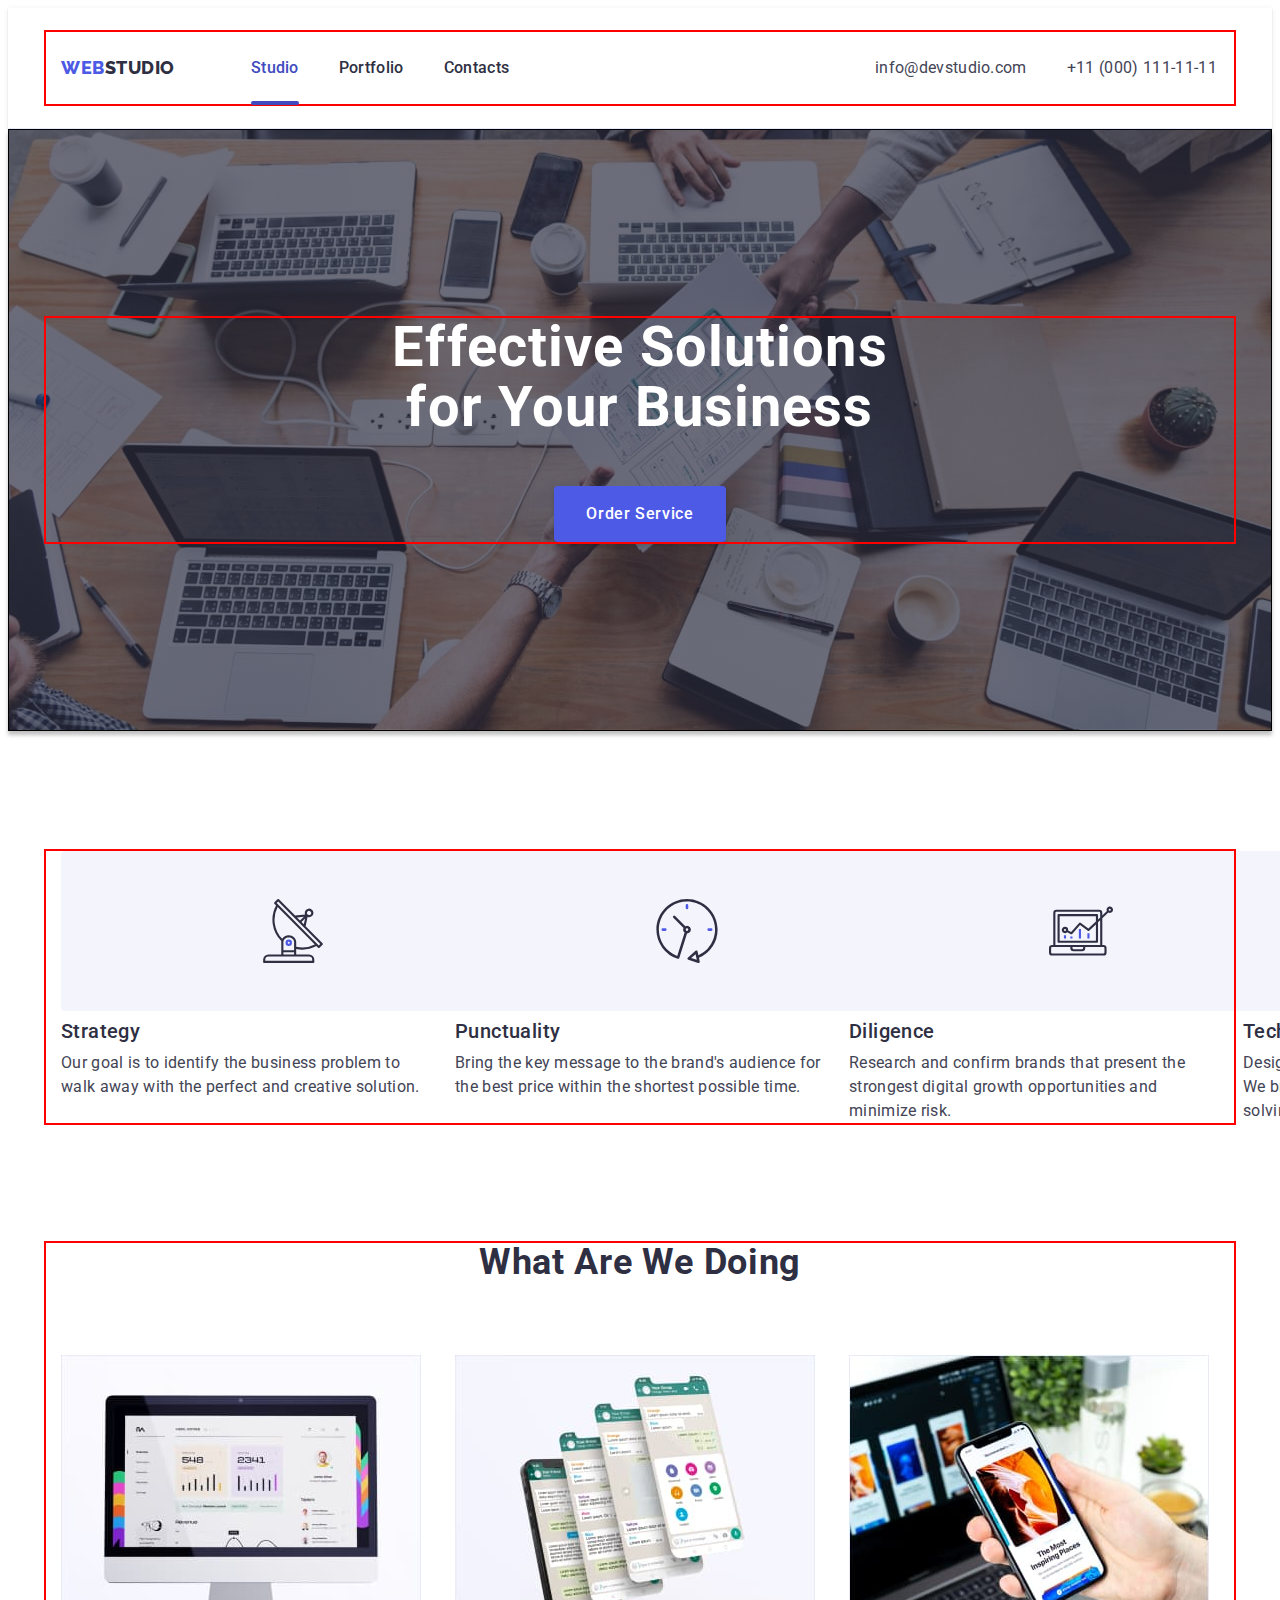
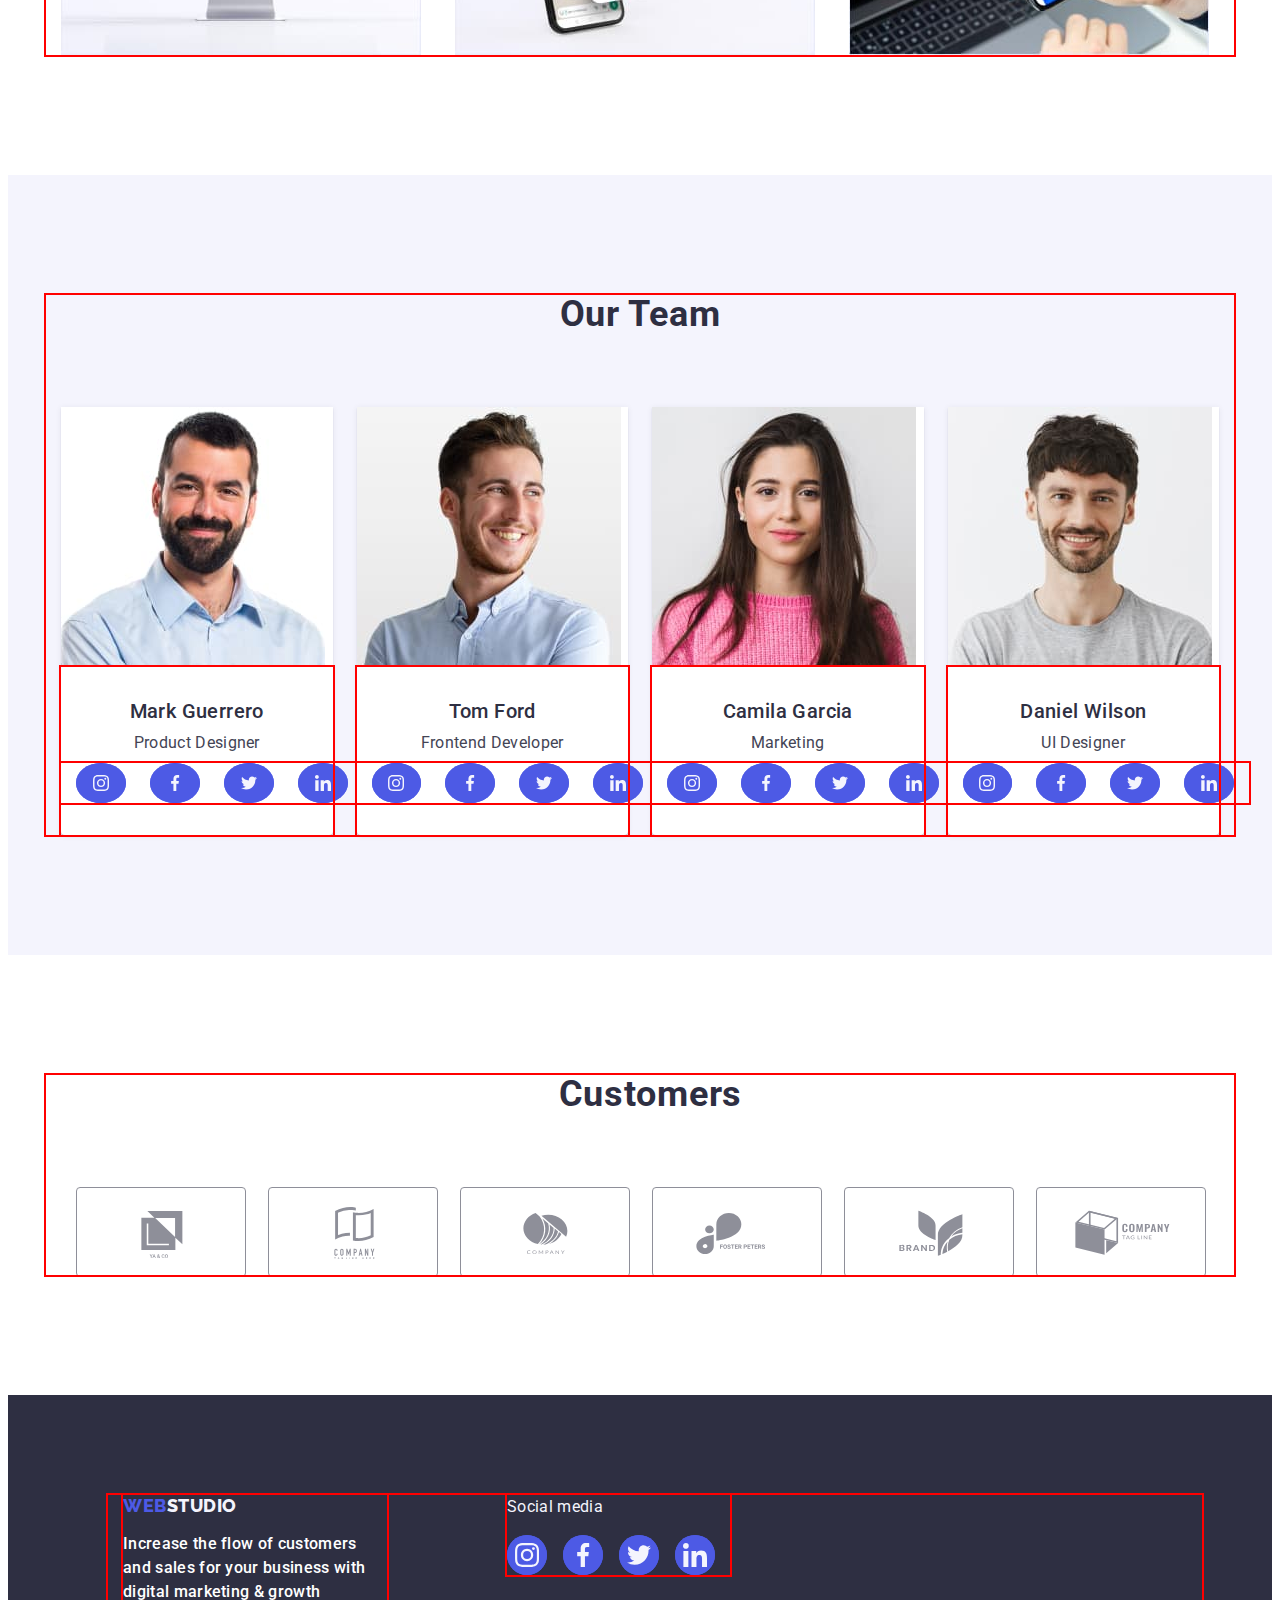
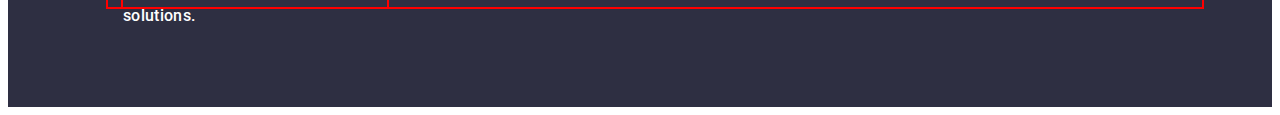
==== commit 6c7aebe0: "Summary" ====
--- a/index.html
+++ b/index.html
@@ -57,9 +57,11 @@
         <h2 class="visually-hidden">Our advantages</h2>
         <ul class="advantage-list list">
           <li class="advantage-item">
-            <svg class="advantage-item-icon" width="64" height="64">
-              <use href="./images/symbol.svg#icon-antenna"></use>
-            </svg>
+            <div class="advantage-item-icon">
+              <svg width="64" height="64">
+                <use href="./images/icons.svg#icon-antenna"></use>
+              </svg>
+            </div>
             <h3 class="advantage-subtitle">Strategy</h3>
             <p class="advantage-text">
               Our goal is to identify the business problem to walk away with
@@ -67,9 +69,11 @@
             </p>
           </li>
           <li class="advantage-item">
-            <svg class="advantage-item-icon" width="64" height="64">
-              <use href="./images/symbol.svg#icon-clock"></use>
-            </svg>
+            <div class="advantage-item-icon">
+              <svg width="64" height="64">
+                <use href="./images/icons.svg#icon-clock"></use>
+              </svg>
+            </div>
             <h3 class="advantage-subtitle">Punctuality</h3>
             <p class="advantage-text">
               Bring the key message to the brand's audience for the best price
@@ -77,9 +81,11 @@
             </p>
           </li>
           <li class="advantage-item">
-            <svg class="advantage-item-icon" width="64" height="64">
-              <use href="./images/symbol.svg#icon-diagram"></use>
-            </svg>
+            <div class="advantage-item-icon">
+              <svg width="64" height="64">
+                <use href="./images/icons.svg#icon-diagram"></use>
+              </svg>
+            </div>
             <h3 class="advantage-subtitle">Diligence</h3>
             <p class="advantage-text">
               Research and confirm brands that present the strongest digital
@@ -87,9 +93,11 @@
             </p>
           </li>
           <li class="advantage-item">
-            <svg class="advantage-item-icon" width="64" height="64">
-              <use href="./images/symbol.svg#icon-astronaut"></use>
-            </svg>
+            <div class="advantage-item-icon">
+              <svg width="64" height="64">
+                <use href="./images/icons.svg#icon-astronaut"></use>
+              </svg>
+            </div>
             <h3 class="advantage-subtitle">Technologies</h3>
             <p class="advantage-text">
               Design practice focused on digital experiences. We bring forth a
@@ -123,150 +131,158 @@
         <ul class="team-list list">
           <li class="team-item">
             <img src="./images/team-cards/mark-guerrero.jpg" width="264" height="260" alt="photo of a man" />
-            <div class="team-item-specialist">
+            <div class="team-item-specialist container">
               <h3 class="team-name">Mark Guerrero</h3>
               <p class="team-specialty">Product Designer</p>
-              <ul class="team-soc-list">
-                <li class="team-soc-item">
-                  <a class="team-soc" href="" target="_blank" rel="noopener noreferrer">
-                    <svg class="team-soc-icon" width="16" height="16">
-                      <use href="./images/symbol.svg#icon-instagram"></use>
-                    </svg>
-                  </a>
-                </li>
-                <li class="team-soc-item">
-                  <a class="team-soc" href="./images/symbol.svg" target="_blank" rel="noopener noreferrer">
-                    <svg class=" team-soc-icon" width="16" height="16">
-                      <use href="./images/symbol.svg#icon-facebook"></use>
-                    </svg>
-                  </a>
-                </li>
-                <li class="team-soc-item">
-                  <a class="team-soc" href="" target="_blank" rel="noopener noreferrer">
-                    <svg class="team-soc-icon" width="16" height="16">
-                      <use href="./images/symbol.svg#icon-twitter"></use>
-                    </svg>
-                  </a>
-                </li>
-                <li class="team-soc-item">
-                  <a class="team-soc" href="" target="_blank" rel="noopener noreferrer">
-                    <svg class="team-soc-icon" width="16" height="16">
-                      <use href="./images/symbol.svg#icon-linkedin"></use>
-                    </svg>
-                  </a>
-                </li>
-              </ul>
+              <div class="team-soc-container container">
+                <ul class="team-soc-list">
+                  <li class="team-soc-item">
+                    <a class="team-soc" href="" target="_blank" rel="noopener noreferrer">
+                      <svg class="team-soc-icon" width="16" height="16">
+                        <use href="./images/icons.svg#icon-instagram"></use>
+                      </svg>
+                    </a>
+                  </li>
+                  <li class="team-soc-item">
+                    <a class="team-soc" href="./images/icons.svg" target="_blank" rel="noopener noreferrer">
+                      <svg class=" team-soc-icon" width="16" height="16">
+                        <use href="./images/icons.svg#icon-facebook"></use>
+                      </svg>
+                    </a>
+                  </li>
+                  <li class="team-soc-item">
+                    <a class="team-soc" href="" target="_blank" rel="noopener noreferrer">
+                      <svg class="team-soc-icon" width="16" height="16">
+                        <use href="./images/icons.svg#icon-twitter"></use>
+                      </svg>
+                    </a>
+                  </li>
+                  <li class="team-soc-item">
+                    <a class="team-soc" href="" target="_blank" rel="noopener noreferrer">
+                      <svg class="team-soc-icon" width="16" height="16">
+                        <use href="./images/icons.svg#icon-linkedin"></use>
+                      </svg>
+                    </a>
+                  </li>
+                </ul>
+              </div>
             </div>
           </li>
           <li class="team-item">
             <img src="./images/team-cards/tom-ford.jpg" width="264" height="260" alt="photo of a man" />
-            <div class="team-item-specialist">
+            <div class="team-item-specialist container">
               <h3 class="team-name">Tom Ford</h3>
               <p class="team-specialty">Frontend Developer</p>
-              <ul class="team-soc-list">
-                <li class="team-soc-item">
-                  <a class="team-soc" href="" target="_blank" rel="noopener noreferrer">
-                    <svg class="team-soc-icon" width="16" height="16">
-                      <use href="./images/symbol.svg#icon-instagram"></use>
-                    </svg>
-                  </a>
-                </li>
-                <li class="team-soc-item">
-                  <a class="team-soc" href="./images/symbol.svg" target="_blank" rel="noopener noreferrer">
-                    <svg class=" team-soc-icon" width="16" height="16">
-                      <use href="./images/symbol.svg#icon-facebook"></use>
-                    </svg>
-                  </a>
-                </li>
-                <li class="team-soc-item">
-                  <a class="team-soc" href="" target="_blank" rel="noopener noreferrer">
-                    <svg class="team-soc-icon" width="16" height="16">
-                      <use href="./images/symbol.svg#icon-twitter"></use>
-                    </svg>
-                  </a>
-                </li>
-                <li class="team-soc-item">
-                  <a class="team-soc" href="" target="_blank" rel="noopener noreferrer">
-                    <svg class="team-soc-icon" width="16" height="16">
-                      <use href="./images/symbol.svg#icon-linkedin"></use>
-                    </svg>
-                  </a>
-                </li>
-              </ul>
+              <div class="team-soc-container container">
+                <ul class="team-soc-list">
+                  <li class="team-soc-item">
+                    <a class="team-soc" href="" target="_blank" rel="noopener noreferrer">
+                      <svg class="team-soc-icon" width="16" height="16">
+                        <use href="./images/icons.svg#icon-instagram"></use>
+                      </svg>
+                    </a>
+                  </li>
+                  <li class="team-soc-item">
+                    <a class="team-soc" href="./images/symbol.svg" target="_blank" rel="noopener noreferrer">
+                      <svg class=" team-soc-icon" width="16" height="16">
+                        <use href="./images/icons.svg#icon-facebook"></use>
+                      </svg>
+                    </a>
+                  </li>
+                  <li class="team-soc-item">
+                    <a class="team-soc" href="" target="_blank" rel="noopener noreferrer">
+                      <svg class="team-soc-icon" width="16" height="16">
+                        <use href="./images/icons.svg#icon-twitter"></use>
+                      </svg>
+                    </a>
+                  </li>
+                  <li class="team-soc-item">
+                    <a class="team-soc" href="" target="_blank" rel="noopener noreferrer">
+                      <svg class="team-soc-icon" width="16" height="16">
+                        <use href="./images/icons.svg#icon-linkedin"></use>
+                      </svg>
+                    </a>
+                  </li>
+                </ul>
+              </div>
             </div>
           </li>
           <li class="team-item">
             <img src="./images/team-cards/camila-garcia.jpg" width="264" height="260" alt="photo of a woman" />
-            <div class="team-item-specialist">
+            <div class="team-item-specialist container">
               <h3 class="team-name">Camila Garcia</h3>
               <p class="team-specialty">Marketing</p>
-              <ul class="team-soc-list">
-                <li class="team-soc-item">
-                  <a class="team-soc" href="" target="_blank" rel="noopener noreferrer">
-                    <svg class="team-soc-icon" width="16" height="16">
-                      <use href="./images/symbol.svg#icon-instagram"></use>
-                    </svg>
-                  </a>
-                </li>
-                <li class="team-soc-item">
-                  <a class="team-soc" href="./images/symbol.svg" target="_blank" rel="noopener noreferrer">
-                    <svg class=" team-soc-icon" width="16" height="16">
-                      <use href="./images/symbol.svg#icon-facebook"></use>
-                    </svg>
-                  </a>
-                </li>
-                <li class="team-soc-item">
-                  <a class="team-soc" href="" target="_blank" rel="noopener noreferrer">
-                    <svg class="team-soc-icon" width="16" height="16">
-                      <use href="./images/symbol.svg#icon-twitter"></use>
-                    </svg>
-                  </a>
-                </li>
-                <li class="team-soc-item">
-                  <a class="team-soc" href="" target="_blank" rel="noopener noreferrer">
-                    <svg class="team-soc-icon" width="16" height="16">
-                      <use href="./images/symbol.svg#icon-linkedin"></use>
-                    </svg>
-                  </a>
-                </li>
-              </ul>
+              <div class="team-soc-container container">
+                <ul class="team-soc-list">
+                  <li class="team-soc-item">
+                    <a class="team-soc" href="" target="_blank" rel="noopener noreferrer">
+                      <svg class="team-soc-icon" width="16" height="16">
+                        <use href="./images/icons.svg#icon-instagram"></use>
+                      </svg>
+                    </a>
+                  </li>
+                  <li class="team-soc-item">
+                    <a class="team-soc" href="./images/symbol.svg" target="_blank" rel="noopener noreferrer">
+                      <svg class=" team-soc-icon" width="16" height="16">
+                        <use href="./images/icons.svg#icon-facebook"></use>
+                      </svg>
+                    </a>
+                  </li>
+                  <li class="team-soc-item">
+                    <a class="team-soc" href="" target="_blank" rel="noopener noreferrer">
+                      <svg class="team-soc-icon" width="16" height="16">
+                        <use href="./images/icons.svg#icon-twitter"></use>
+                      </svg>
+                    </a>
+                  </li>
+                  <li class="team-soc-item">
+                    <a class="team-soc" href="" target="_blank" rel="noopener noreferrer">
+                      <svg class="team-soc-icon" width="16" height="16">
+                        <use href="./images/icons.svg#icon-linkedin"></use>
+                      </svg>
+                    </a>
+                  </li>
+                </ul>
+              </div>
             </div>
           </li>
           <li class="team-item">
             <img src="./images/team-cards/daniel-wilson.jpg" width="264" height="260" alt="photo of a man" />
-            <div class="team-item-specialist">
+            <div class="team-item-specialist container">
               <h3 class="team-name">Daniel Wilson</h3>
               <p class="team-specialty">UI Designer</p>
-              <ul class="team-soc-list">
-                <li class="team-soc-item">
-                  <a class="team-soc" href="" target="_blank" rel="noopener noreferrer">
-                    <svg class="team-soc-icon" width="16" height="16">
-                      <use href="./images/symbol.svg#icon-instagram"></use>
-                    </svg>
-                  </a>
-                </li>
-                <li class="team-soc-item">
-                  <a class="team-soc" href="./images/symbol.svg" target="_blank" rel="noopener noreferrer">
-                    <svg class=" team-soc-icon" width="16" height="16">
-                      <use href="./images/symbol.svg#icon-facebook"></use>
-                    </svg>
-                  </a>
-                </li>
-                <li class="team-soc-item">
-                  <a class="team-soc" href="" target="_blank" rel="noopener noreferrer">
-                    <svg class="team-soc-icon" width="16" height="16">
-                      <use href="./images/symbol.svg#icon-twitter"></use>
-                    </svg>
-                  </a>
-                </li>
-                <li class="team-soc-item">
-                  <a class="team-soc" href="" target="_blank" rel="noopener noreferrer">
-                    <svg class="team-soc-icon" width="16" height="16">
-                      <use href="./images/symbol.svg#icon-linkedin"></use>
-                    </svg>
-                  </a>
-                </li>
-              </ul>
+              <div class="team-soc-container container">
+                <ul class="team-soc-list">
+                  <li class="team-soc-item">
+                    <a class="team-soc" href="" target="_blank" rel="noopener noreferrer">
+                      <svg class="team-soc-icon" width="16" height="16">
+                        <use href="./images/icons.svg#icon-instagram"></use>
+                      </svg>
+                    </a>
+                  </li>
+                  <li class="team-soc-item">
+                    <a class="team-soc" href="./images/symbol.svg" target="_blank" rel="noopener noreferrer">
+                      <svg class=" team-soc-icon" width="16" height="16">
+                        <use href="./images/icons.svg#icon-facebook"></use>
+                      </svg>
+                    </a>
+                  </li>
+                  <li class="team-soc-item">
+                    <a class="team-soc" href="" target="_blank" rel="noopener noreferrer">
+                      <svg class="team-soc-icon" width="16" height="16">
+                        <use href="./images/icons.svg#icon-twitter"></use>
+                      </svg>
+                    </a>
+                  </li>
+                  <li class="team-soc-item">
+                    <a class="team-soc" href="" target="_blank" rel="noopener noreferrer">
+                      <svg class="team-soc-icon" width="16" height="16">
+                        <use href="./images/icons.svg#icon-linkedin"></use>
+                      </svg>
+                    </a>
+                  </li>
+                </ul>
+              </div>
             </div>
           </li>
         </ul>
@@ -277,44 +293,44 @@
         <h2 class="team-title">Customers</h2>
         <ul class="customers-list list">
           <li class="customers-item">
-            <a href="" class="customers-ikon" target="_blank">
-              <svg width="104" height="56">
-                <use href="./images/symbol.svg#icon-customer-logo-1"></use>
-              </svg>
-            </a>
-          </li>
-          <li class="customers-item">
-            <a href="" class="customers-ikon" target="_blank">
-              <svg width="104" height="56">
-                <use href="./images/symbol.svg#icon-customers-logo-2"></use>
-              </svg>
-            </a>
-          </li>
-          <li class="customers-item">
-            <a href="" class="customers-ikon" target="_blank">
-              <svg width="104" height="56">
-                <use href="./images/symbol.svg#icon-customers-logo-3"></use>
-              </svg>
-            </a>
-          </li>
-          <li class="customers-item">
-            <a href="" class="customers-ikon" target="_blank">
-              <svg width="104" height="56">
-                <use href="./images/symbol.svg#icon-customers-logo-4"></use>
-              </svg>
-            </a>
-          </li>
-          <li class="customers-item">
-            <a href="" class="customers-ikon" target="_blank">
-              <svg width="104" height="56">
-                <use href="./images/symbol.svg#icon-customers-logo-5"></use>
-              </svg>
-            </a>
-          </li>
-          <li class="customers-item">
-            <a href="" class="customers-ikon" target="_blank">
-              <svg width="104" height="56">
-                <use href="./images/symbol.svg#icon-customers-logo-6"></use>
+            <a href="" class="customers-link" target="_blank">
+              <svg class="customers-ikon" width="104" height="56">
+                <use href="./images/icons.svg#icon-customer-logo-1"></use>
+              </svg>
+            </a>
+          </li>
+          <li class="customers-item">
+            <a href="" class="customers-link" target="_blank">
+              <svg class="customers-ikon" width="104" height="56">
+                <use href="./images/icons.svg#icon-customers-logo-2"></use>
+              </svg>
+            </a>
+          </li>
+          <li class="customers-item">
+            <a href="" class="customers-link" target="_blank">
+              <svg class="customers-ikon" width="104" height="56">
+                <use href="./images/icons.svg#icon-customers-logo-3"></use>
+              </svg>
+            </a>
+          </li>
+          <li class="customers-item">
+            <a href="" class="customers-link" target="_blank">
+              <svg class="customers-ikon" width="104" height="56">
+                <use href="./images/icons.svg#icon-customers-logo-4"></use>
+              </svg>
+            </a>
+          </li>
+          <li class="customers-item">
+            <a href="" class="customers-link" target="_blank">
+              <svg class="customers-ikon" width="104" height="56">
+                <use href="./images/icons.svg#icon-customers-logo-5"></use>
+              </svg>
+            </a>
+          </li>
+          <li class="customers-item">
+            <a href="" class="customers-link" target="_blank">
+              <svg class="customers-ikon" width="104" height="56">
+                <use href="./images/icons.svg#icon-customers-logo-6"></use>
               </svg>
             </a>
           </li>
@@ -336,27 +352,27 @@
         <p class="footer-soc-text">Social media</p>
         <ul class="footer-soc-list">
           <li class="footer-soc-item">
-            <a class="footer-soc" href="http://" target="_blank" rel="noopener noreferrer">
+            <a class="footer-soc" href="" target="_blank" rel="noopener noreferrer">
               <svg class="team-soc-icon" width="24" height="24">
-                <use href="./images/symbol.svg#icon-instagram"></use>
+                <use href="./images/icons.svg#icon-instagram"></use>
               </svg></a>
           </li>
           <li class="footer-soc-item">
-            <a class="footer-soc" href="http://" target="_blank" rel="noopener noreferrer">
+            <a class="footer-soc" href="" target="_blank" rel="noopener noreferrer">
               <svg class=" team-soc-icon" width="24" height="24">
-                <use href="./images/symbol.svg#icon-facebook"></use>
+                <use href="./images/icons.svg#icon-facebook"></use>
               </svg></a>
           </li>
           <li class="footer-soc-item">
-            <a class="footer-soc" href="http://" target="_blank" rel="noopener noreferrer">
+            <a class="footer-soc" href="" target="_blank" rel="noopener noreferrer">
               <svg class="team-soc-icon" width="24" height="24">
-                <use href="./images/symbol.svg#icon-twitter"></use>
+                <use href="./images/icons.svg#icon-twitter"></use>
               </svg></a>
           </li>
           <li class="footer-soc-item">
-            <a class="footer-soc" href="http://" target="_blank" rel="noopener noreferrer">
+            <a class="footer-soc" href="" target="_blank" rel="noopener noreferrer">
               <svg class="team-soc-icon" width="24" height="24">
-                <use href="./images/symbol.svg#icon-linkedin"></use>
+                <use href="./images/icons.svg#icon-linkedin"></use>
               </svg>
             </a>
           </li>
@@ -367,7 +383,7 @@
   <div class="backdrop is-hidden" data-modal>
     <div class="modal">
       <button type="button" class="modal-btn" data-modal-close><svg class="modal-btn-close" width="8" height="8">
-          <use href="./images/symbol.svg#icon-close-black"></use>
+          <use href="./images/icons.svg#icon-close-black"></use>
         </svg>
       </button>
     </div>
--- a/css/styles.css
+++ b/css/styles.css
@@ -76,6 +76,7 @@
   padding-top: 24px;
   padding-bottom: 24px;
   border-bottom: 1px solid #E7E9FC;
+  box-shadow: 0px 2px 1px rgba(46, 47, 66, 0.08), 0px 1px 1px rgba(46, 47, 66, 0.16), 0px 1px 6px rgba(46, 47, 66, 0.08);
 }
 
 .header-container {
@@ -142,11 +143,11 @@
 .current::after {
   content: '';
   left: 0;
-  bottom: 0;
+  bottom: -1px;
   width: 100%;
   height: 4px;
   position: absolute;
-  background-color: var(--color-action);
+  background-color: var(--color-action-secondary);
   border-radius: 2px;
 }
 
@@ -177,6 +178,8 @@
 /* *----------HERO-------------- */
 
 .hero {
+  max-width: 1440px;
+  margin: 0 auto;
   background-color: var(--color-primary);
   background-image: linear-gradient(0deg, rgba(46, 47, 66, 0.7), rgba(46, 47, 66, 0.7)), url(/images/hero/hero-image.jpg);
   background-size: cover;
@@ -252,6 +255,7 @@
 }
 
 .advantage-item-icon {
+  display: flex;
   width: 264px;
   height: 112px;
   gap: 24px;
@@ -260,7 +264,7 @@
   justify-content: center;
   margin: 0 auto;
   margin-bottom: 8px;
-  background: #F4F4FD;
+  background-color: #F4F4FD;
   border-radius: 4px;
 }
 
@@ -321,12 +325,12 @@
 .team-title {
   font-weight: 700;
   font-size: 36px;
-  line-height: 1.1;
-  letter-spacing: 0.02em;
+  line-height: 1.11;
+  letter-spacing: 0.02em;
+  margin-bottom: 72px;
   text-transform: capitalize;
   color: var(--color-primary);
   text-align: center;
-  margin-bottom: 72px;
   max-width: 163px;
   margin-right: auto;
   margin-left: auto;
@@ -335,6 +339,7 @@
 .team-list {
   display: flex;
   gap: 24px;
+  justify-content: center;
 }
 
 .team-item {
@@ -346,7 +351,7 @@
 }
 
 .team-item-specialist {
-  padding: 32px 16px;
+  padding: 32px 0;
 }
 
 .team-name {
@@ -372,8 +377,10 @@
   gap: 24px;
 }
 
+
+
 .team-soc-item {
-  display: flex;
+  display: block;
   width: 40px;
   height: 40px;
   width: calc((100% - 72px) / 4);
@@ -383,14 +390,25 @@
   border-radius: 50%;
 }
 
-.team-soc-item:hover,
-.team-soc-item:focus {
+.team-soc-item:hover {
   background-color: var(--color-action-secondary);
   transition: var(--transition);
 }
 
 .team-soc {
-  height: 16px;
+  width: 100%;
+  height: 100%;
+  background-color: var(--color-action);
+  border-radius: 50%;
+  display: flex;
+  align-items: center;
+  justify-content: center;
+  transition: var(--transition);
+}
+
+.team-soc:hover {
+  background-color: var(--color-action-secondary);
+  transition: var(--transition);
 }
 
 .team-soc-icon {
@@ -418,24 +436,30 @@
 }
 
 
-.customers-ikon {
+.customers-link {
   display: flex;
   justify-content: center;
   align-items: center;
   width: 100%;
   height: 100%;
-  fill: #8E8F99;
+  color: #8E8F99;
   border: 1px solid #8E8F99;
   border-radius: 4px;
   width: 100%;
   height: 100%;
 }
 
-.customers-ikon:hover {
+
+.customers-link:hover,
+.customers-link:focus {
   color: var(--color-action-secondary);
   border-color: var(--color-action-secondary);
+  transition: border-color var(--transition),
+    color var(--transition);
+}
+
+.customers-ikon {
   fill: currentColor;
-  transition: var(--transition);
 }
 
 /* *----------footer-------------- */
@@ -447,7 +471,8 @@
 
 .footer-container {
   display: flex;
-  justify-content: center;
+  align-items: baseline;
+
 }
 
 .footer-logo-container {
@@ -478,10 +503,10 @@
 }
 
 .footer-text {
-  font-weight: 400;
-  line-height: 1.5;
-  letter-spacing: 0.02em;
-  color: var(--color-bg);
+  font-weight: 500;
+  line-height: 1.5;
+  letter-spacing: 0.02em;
+  color: var(--color-invert);
   max-width: 264px;
   margin-bottom: 16px;
 }
@@ -523,11 +548,90 @@
 .footer-soc-item:hover,
 .footer-soc-item:focus {
   background-color: #31D0AA;
-  transition: var(--transition);
+  transition: background-color var(--transition);
 }
 
 .footer-soc {
+  width: 100%;
+  height: 100%;
+  background-color: var(--color-action);
+  border-radius: 50%;
+  display: flex;
+  align-items: center;
+  justify-content: center;
+}
+
+.footer-soc:hover,
+.footer-soc:focus {
+  background-color: #31D0AA;
+  transition: background-color var(--transition);
+}
+
+
+
+/* *----------backdrop-------------- */
+
+
+
+.backdrop {
+  position: fixed;
+  top: 0;
+  width: 100%;
+  height: 100%;
+  background: rgba(46, 47, 66, 0.4);
+  transition: opacity var(--transition), visibility var(--transition);
+
+}
+
+.modal {
+  position: absolute;
+  width: 408px;
+  min-height: 584px;
+  background-color: #FCFCFC;
+  box-shadow: 0px 1px 1px rgba(0, 0, 0, 0.14), 0px 1px 3px rgba(0, 0, 0, 0.12), 0px 2px 1px rgba(0, 0, 0, 0.2);
+  border-radius: 4px;
+  top: 50%;
+  left: 50%;
+  transform: translate(-50%, -50%) scale(1);
+  padding: 0;
+  transition: background-color var(--transition),
+    border var(--transition);
+}
+
+.modal-btn {
+  display: flex;
+  position: absolute;
+  justify-content: center;
+  align-items: center;
+  top: 24px;
+  right: 24px;
+  width: 24px;
   height: 24px;
+  color: #2E2F42;
+  background-color: #E7E9FC;
+  border: 1px solid rgba(0, 0, 0, 0.1);
+  border-radius: 50%;
+  cursor: pointer;
+}
+
+
+.modal-btn:hover,
+.modal-btn:focus {
+  color: var(--color-invert);
+  background-color: var(--color-action-secondary);
+  border: none;
+  fill: var(--color-invert);
+  transition: fill var(--transition);
+}
+
+.is-hidden {
+  visibility: hidden;
+  opacity: 0;
+  pointer-events: none;
+}
+
+.backdrop.is-hidden .modal {
+  transform: translate(-50%) scale(0);
 }
 
 /* *----------portfolio-------------- */
@@ -546,6 +650,7 @@
   justify-content: center;
   margin-bottom: 72px;
 }
+
 
 
 .portfolio-btn {
@@ -562,6 +667,10 @@
   box-shadow: 0px 3px 1px rgba(0, 0, 0, 0.1), 0px 2px 1px rgba(0, 0, 0, 0.08), 0px 2px 2px rgba(0, 0, 0, 0.12);
   border: 1px solid #e7e9fc;
   border-radius: 4px;
+  transition: color var(--transition),
+    background-color var(--transition),
+    border-color var(--transition),
+    box-shadow var(--transition);
 }
 
 .portfolio-btn:hover,
@@ -591,14 +700,9 @@
 
 }
 
-.card-item:hover .card-cover-block {
-  transform: translateY(0);
-}
-
-.card-item-cover {
-  position: relative;
-  overflow: hidden;
-}
+
+
+.card-item-cover {}
 
 .card-app {
   padding: 32px 16px;
@@ -608,82 +712,26 @@
 }
 
 .card-cover-block {
+  position: relative;
+  overflow: hidden;
+}
+
+.card-cover-text {
   position: absolute;
-  background-color: var(--color-action);
   top: 0;
   left: 0;
   padding: 40px 32px 164px 32px;
   height: 100%;
+  width: 100%;
   transform: translateY(100%);
   transition: transform var(--transition);
-}
-
-.card-cover-text {
-  font-weight: 400;
   font-size: 16px;
   line-height: 1.5;
   letter-spacing: 0.02em;
   color: var(--color-bg);
-
-}
-
-
-/* *----------backdrop-------------- */
-
-
-
-.backdrop {
-  position: fixed;
-  top: 0;
-  width: 100%;
-  height: 100%;
-  background: rgba(46, 47, 66, 0.4);
-  transition: opacity var(--transition), visibility var(--transition);
-
-}
-
-.modal {
-  position: absolute;
-  width: 408px;
-  min-height: 584px;
-  background-color: #FCFCFC;
-  box-shadow: 0px 1px 1px rgba(0, 0, 0, 0.14), 0px 1px 3px rgba(0, 0, 0, 0.12), 0px 2px 1px rgba(0, 0, 0, 0.2);
-  border-radius: 4px;
-  left: 50%;
-  transform: translate(-50%) scale(1);
-  transition: transform var(--transition);
-}
-
-.modal-btn {
-  display: flex;
-  position: absolute;
-  justify-content: center;
-  align-items: center;
-  top: 24px;
-  right: 24px;
-  width: 24px;
-  height: 24px;
-  color: #2E2F42;
-  background-color: #E7E9FC;
-  border: 1px solid rgba(0, 0, 0, 0.1);
-  border-radius: 50%;
-  cursor: pointer;
-}
-
-
-.modal-btn:hover {
-  color: var(--color-invert);
-  background-color: var(--color-action-secondary);
-  fill: currentColor;
-  transition: var(--transition);
-}
-
-.is-hidden {
-  visibility: hidden;
-  opacity: 0;
-  pointer-events: none;
-}
-
-.backdrop.is-hidden .modal {
-  transform: translate(-50%) scale(0);
+  background-color: var(--color-action);
+}
+
+.card-item:hover .card-cover-text {
+  transform: translateY(0);
 }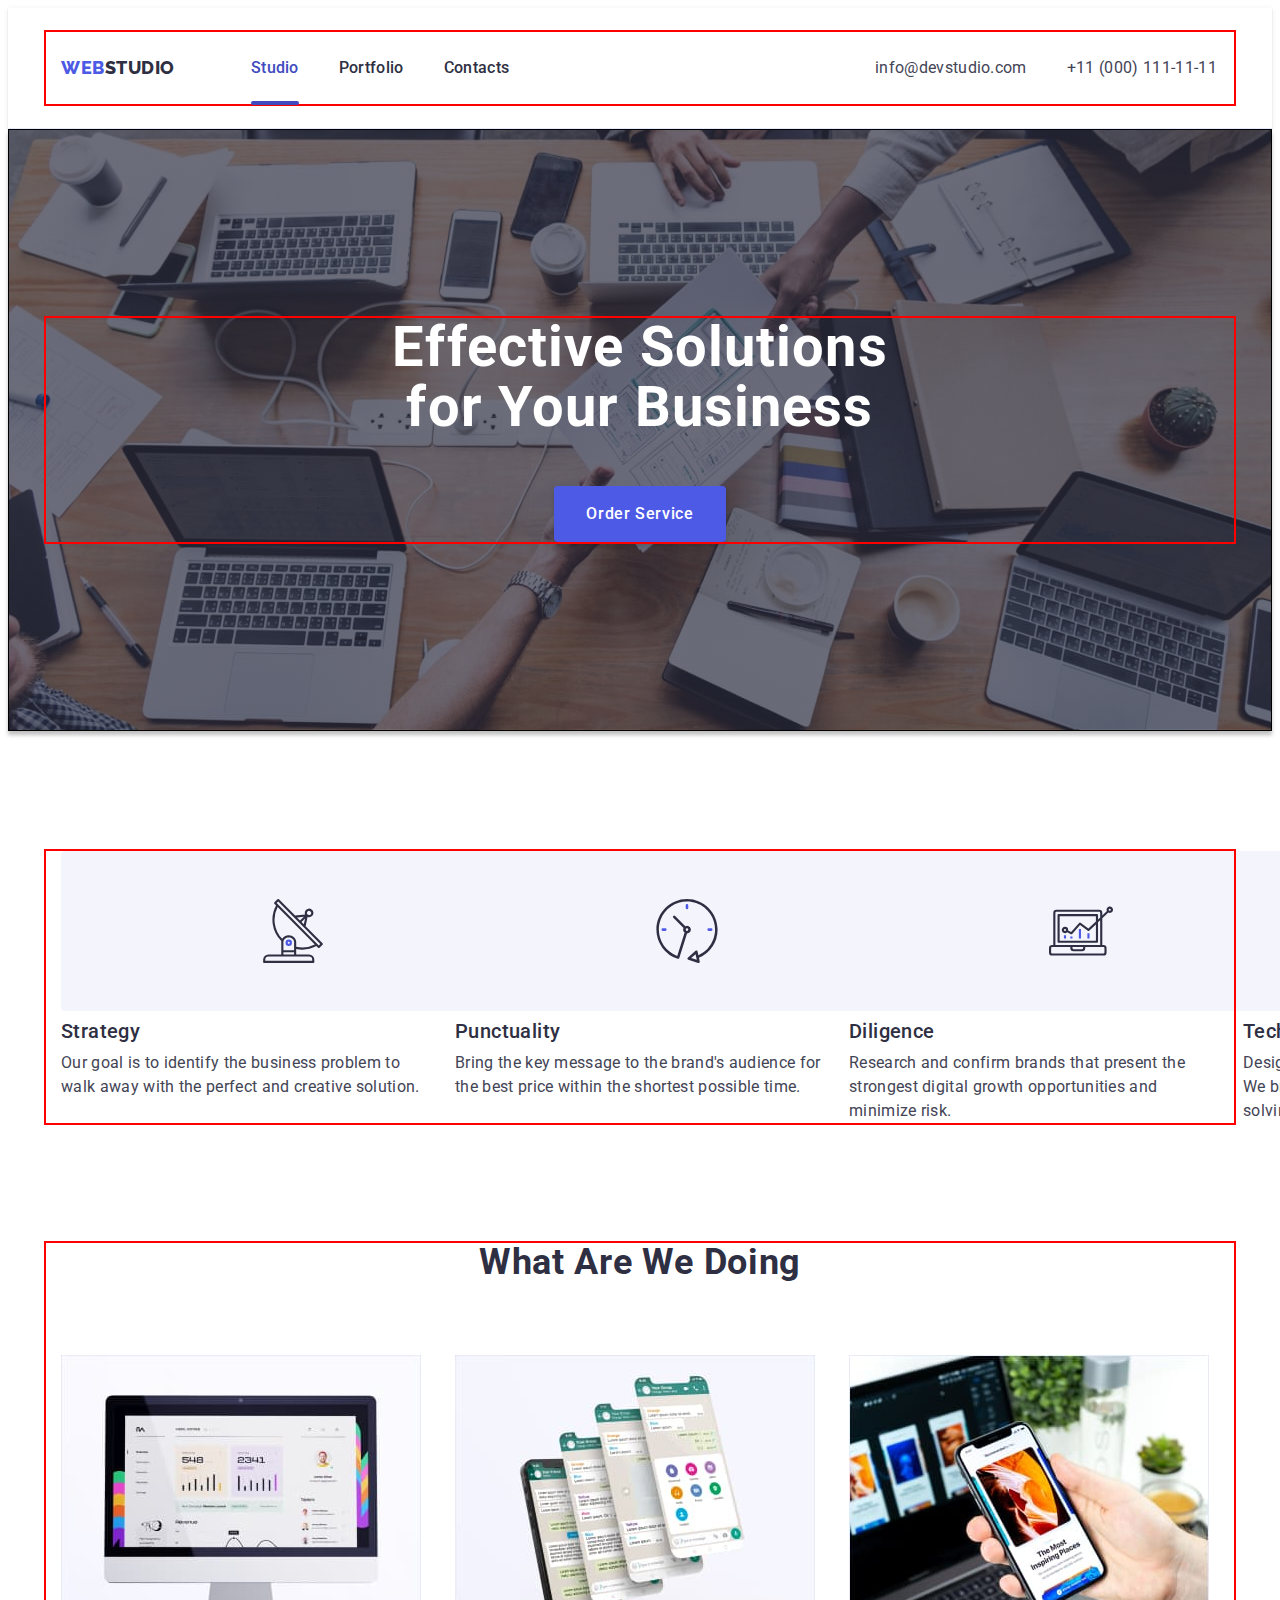
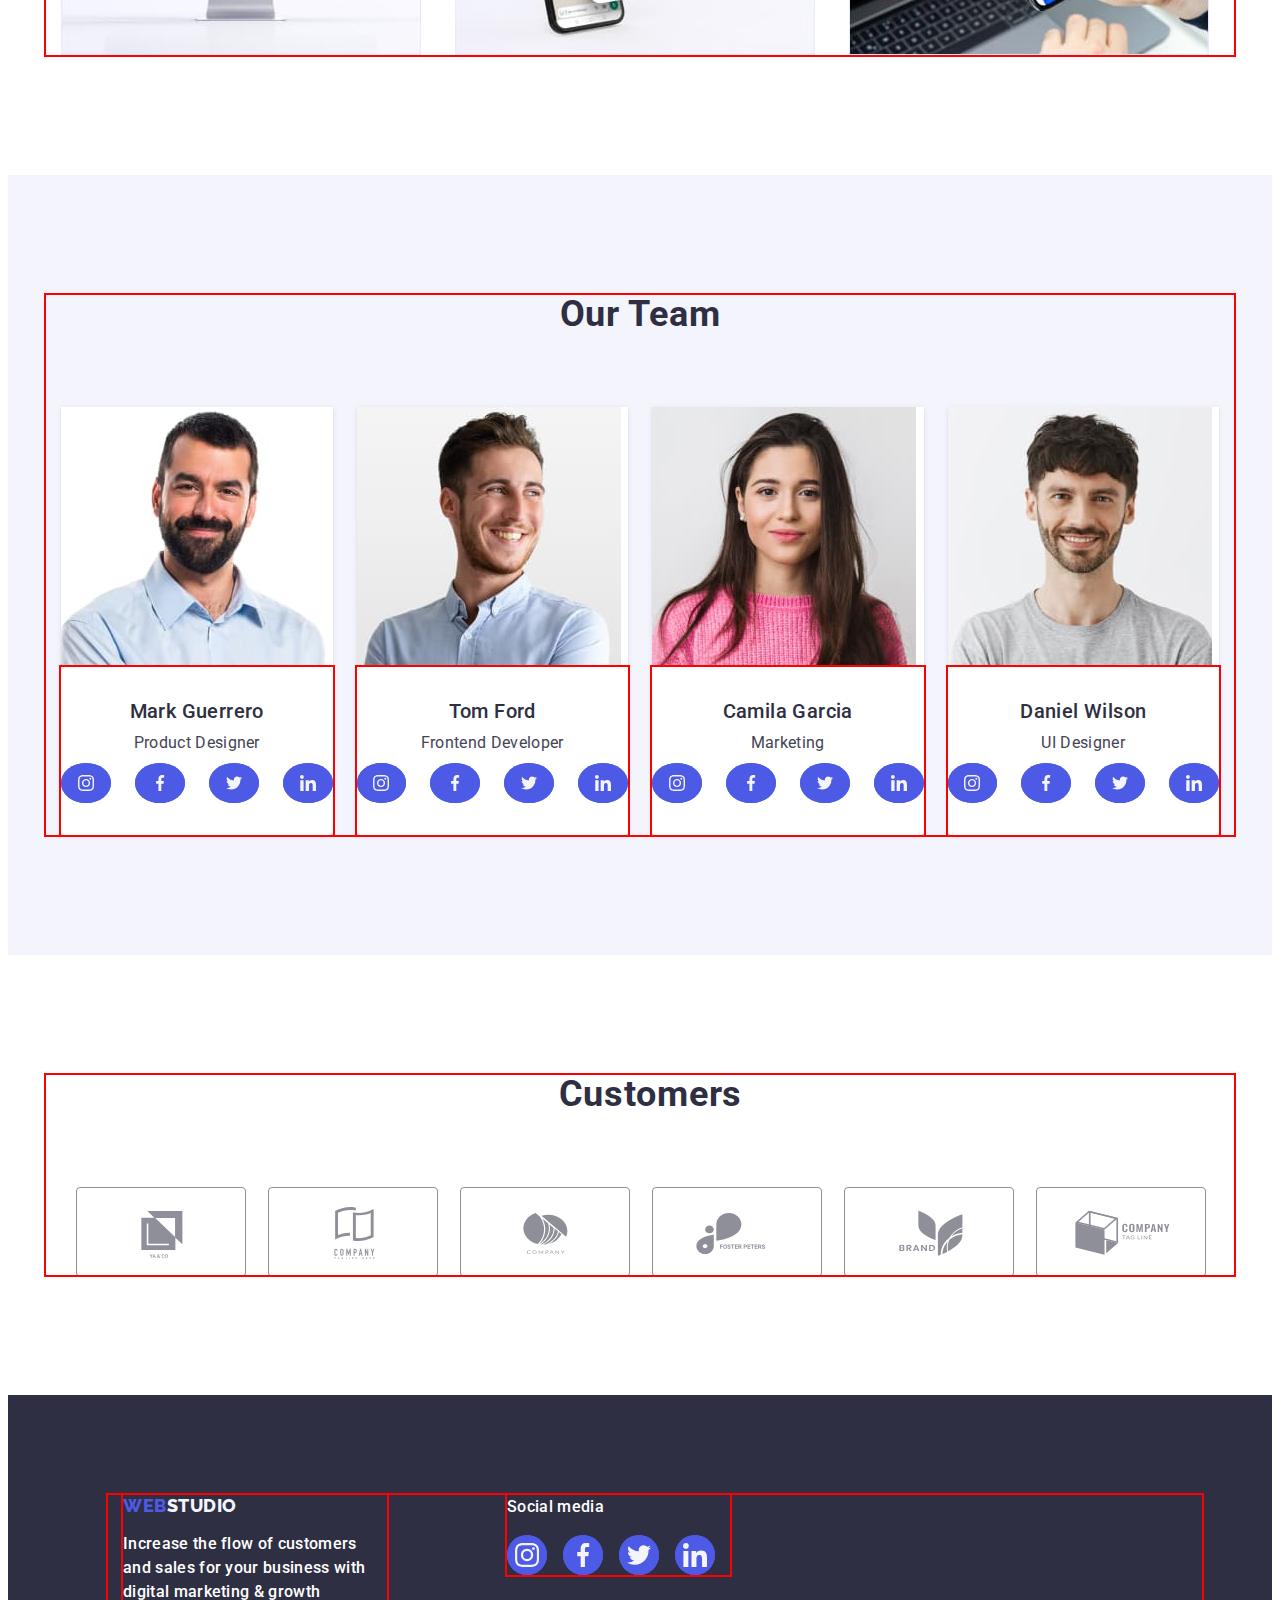
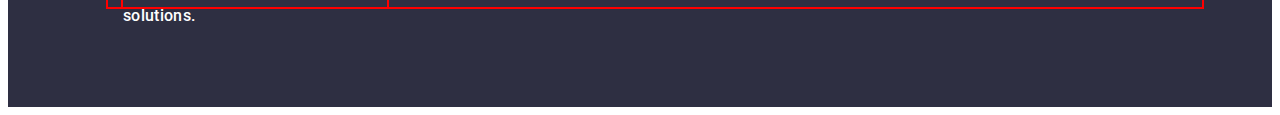
==== commit 1c613045: "Summary" ====
--- a/index.html
+++ b/index.html
@@ -134,38 +134,38 @@
             <div class="team-item-specialist container">
               <h3 class="team-name">Mark Guerrero</h3>
               <p class="team-specialty">Product Designer</p>
-              <div class="team-soc-container container">
-                <ul class="team-soc-list">
-                  <li class="team-soc-item">
-                    <a class="team-soc" href="" target="_blank" rel="noopener noreferrer">
-                      <svg class="team-soc-icon" width="16" height="16">
-                        <use href="./images/icons.svg#icon-instagram"></use>
-                      </svg>
-                    </a>
-                  </li>
-                  <li class="team-soc-item">
-                    <a class="team-soc" href="./images/icons.svg" target="_blank" rel="noopener noreferrer">
-                      <svg class=" team-soc-icon" width="16" height="16">
-                        <use href="./images/icons.svg#icon-facebook"></use>
-                      </svg>
-                    </a>
-                  </li>
-                  <li class="team-soc-item">
-                    <a class="team-soc" href="" target="_blank" rel="noopener noreferrer">
-                      <svg class="team-soc-icon" width="16" height="16">
-                        <use href="./images/icons.svg#icon-twitter"></use>
-                      </svg>
-                    </a>
-                  </li>
-                  <li class="team-soc-item">
-                    <a class="team-soc" href="" target="_blank" rel="noopener noreferrer">
-                      <svg class="team-soc-icon" width="16" height="16">
-                        <use href="./images/icons.svg#icon-linkedin"></use>
-                      </svg>
-                    </a>
-                  </li>
-                </ul>
-              </div>
+              <!-- <div class="team-soc-container container"> -->
+              <ul class="team-soc-list">
+                <li class="team-soc-item">
+                  <a class="team-soc" href="" target="_blank" rel="noopener noreferrer">
+                    <svg class="team-soc-icon" width="16" height="16">
+                      <use href="./images/icons.svg#icon-instagram"></use>
+                    </svg>
+                  </a>
+                </li>
+                <li class="team-soc-item">
+                  <a class="team-soc" href="./images/icons.svg" target="_blank" rel="noopener noreferrer">
+                    <svg class=" team-soc-icon" width="16" height="16">
+                      <use href="./images/icons.svg#icon-facebook"></use>
+                    </svg>
+                  </a>
+                </li>
+                <li class="team-soc-item">
+                  <a class="team-soc" href="" target="_blank" rel="noopener noreferrer">
+                    <svg class="team-soc-icon" width="16" height="16">
+                      <use href="./images/icons.svg#icon-twitter"></use>
+                    </svg>
+                  </a>
+                </li>
+                <li class="team-soc-item">
+                  <a class="team-soc" href="" target="_blank" rel="noopener noreferrer">
+                    <svg class="team-soc-icon" width="16" height="16">
+                      <use href="./images/icons.svg#icon-linkedin"></use>
+                    </svg>
+                  </a>
+                </li>
+              </ul>
+              <!-- </div> -->
             </div>
           </li>
           <li class="team-item">
@@ -173,38 +173,38 @@
             <div class="team-item-specialist container">
               <h3 class="team-name">Tom Ford</h3>
               <p class="team-specialty">Frontend Developer</p>
-              <div class="team-soc-container container">
-                <ul class="team-soc-list">
-                  <li class="team-soc-item">
-                    <a class="team-soc" href="" target="_blank" rel="noopener noreferrer">
-                      <svg class="team-soc-icon" width="16" height="16">
-                        <use href="./images/icons.svg#icon-instagram"></use>
-                      </svg>
-                    </a>
-                  </li>
-                  <li class="team-soc-item">
-                    <a class="team-soc" href="./images/symbol.svg" target="_blank" rel="noopener noreferrer">
-                      <svg class=" team-soc-icon" width="16" height="16">
-                        <use href="./images/icons.svg#icon-facebook"></use>
-                      </svg>
-                    </a>
-                  </li>
-                  <li class="team-soc-item">
-                    <a class="team-soc" href="" target="_blank" rel="noopener noreferrer">
-                      <svg class="team-soc-icon" width="16" height="16">
-                        <use href="./images/icons.svg#icon-twitter"></use>
-                      </svg>
-                    </a>
-                  </li>
-                  <li class="team-soc-item">
-                    <a class="team-soc" href="" target="_blank" rel="noopener noreferrer">
-                      <svg class="team-soc-icon" width="16" height="16">
-                        <use href="./images/icons.svg#icon-linkedin"></use>
-                      </svg>
-                    </a>
-                  </li>
-                </ul>
-              </div>
+              <!-- <div class="team-soc-container container"> -->
+              <ul class="team-soc-list">
+                <li class="team-soc-item">
+                  <a class="team-soc" href="" target="_blank" rel="noopener noreferrer">
+                    <svg class="team-soc-icon" width="16" height="16">
+                      <use href="./images/icons.svg#icon-instagram"></use>
+                    </svg>
+                  </a>
+                </li>
+                <li class="team-soc-item">
+                  <a class="team-soc" href="./images/symbol.svg" target="_blank" rel="noopener noreferrer">
+                    <svg class=" team-soc-icon" width="16" height="16">
+                      <use href="./images/icons.svg#icon-facebook"></use>
+                    </svg>
+                  </a>
+                </li>
+                <li class="team-soc-item">
+                  <a class="team-soc" href="" target="_blank" rel="noopener noreferrer">
+                    <svg class="team-soc-icon" width="16" height="16">
+                      <use href="./images/icons.svg#icon-twitter"></use>
+                    </svg>
+                  </a>
+                </li>
+                <li class="team-soc-item">
+                  <a class="team-soc" href="" target="_blank" rel="noopener noreferrer">
+                    <svg class="team-soc-icon" width="16" height="16">
+                      <use href="./images/icons.svg#icon-linkedin"></use>
+                    </svg>
+                  </a>
+                </li>
+              </ul>
+              <!-- </div> -->
             </div>
           </li>
           <li class="team-item">
@@ -212,38 +212,38 @@
             <div class="team-item-specialist container">
               <h3 class="team-name">Camila Garcia</h3>
               <p class="team-specialty">Marketing</p>
-              <div class="team-soc-container container">
-                <ul class="team-soc-list">
-                  <li class="team-soc-item">
-                    <a class="team-soc" href="" target="_blank" rel="noopener noreferrer">
-                      <svg class="team-soc-icon" width="16" height="16">
-                        <use href="./images/icons.svg#icon-instagram"></use>
-                      </svg>
-                    </a>
-                  </li>
-                  <li class="team-soc-item">
-                    <a class="team-soc" href="./images/symbol.svg" target="_blank" rel="noopener noreferrer">
-                      <svg class=" team-soc-icon" width="16" height="16">
-                        <use href="./images/icons.svg#icon-facebook"></use>
-                      </svg>
-                    </a>
-                  </li>
-                  <li class="team-soc-item">
-                    <a class="team-soc" href="" target="_blank" rel="noopener noreferrer">
-                      <svg class="team-soc-icon" width="16" height="16">
-                        <use href="./images/icons.svg#icon-twitter"></use>
-                      </svg>
-                    </a>
-                  </li>
-                  <li class="team-soc-item">
-                    <a class="team-soc" href="" target="_blank" rel="noopener noreferrer">
-                      <svg class="team-soc-icon" width="16" height="16">
-                        <use href="./images/icons.svg#icon-linkedin"></use>
-                      </svg>
-                    </a>
-                  </li>
-                </ul>
-              </div>
+              <!-- <div class="team-soc-container container"> -->
+              <ul class="team-soc-list">
+                <li class="team-soc-item">
+                  <a class="team-soc" href="" target="_blank" rel="noopener noreferrer">
+                    <svg class="team-soc-icon" width="16" height="16">
+                      <use href="./images/icons.svg#icon-instagram"></use>
+                    </svg>
+                  </a>
+                </li>
+                <li class="team-soc-item">
+                  <a class="team-soc" href="./images/symbol.svg" target="_blank" rel="noopener noreferrer">
+                    <svg class=" team-soc-icon" width="16" height="16">
+                      <use href="./images/icons.svg#icon-facebook"></use>
+                    </svg>
+                  </a>
+                </li>
+                <li class="team-soc-item">
+                  <a class="team-soc" href="" target="_blank" rel="noopener noreferrer">
+                    <svg class="team-soc-icon" width="16" height="16">
+                      <use href="./images/icons.svg#icon-twitter"></use>
+                    </svg>
+                  </a>
+                </li>
+                <li class="team-soc-item">
+                  <a class="team-soc" href="" target="_blank" rel="noopener noreferrer">
+                    <svg class="team-soc-icon" width="16" height="16">
+                      <use href="./images/icons.svg#icon-linkedin"></use>
+                    </svg>
+                  </a>
+                </li>
+              </ul>
+              <!-- </div> -->
             </div>
           </li>
           <li class="team-item">
@@ -251,38 +251,38 @@
             <div class="team-item-specialist container">
               <h3 class="team-name">Daniel Wilson</h3>
               <p class="team-specialty">UI Designer</p>
-              <div class="team-soc-container container">
-                <ul class="team-soc-list">
-                  <li class="team-soc-item">
-                    <a class="team-soc" href="" target="_blank" rel="noopener noreferrer">
-                      <svg class="team-soc-icon" width="16" height="16">
-                        <use href="./images/icons.svg#icon-instagram"></use>
-                      </svg>
-                    </a>
-                  </li>
-                  <li class="team-soc-item">
-                    <a class="team-soc" href="./images/symbol.svg" target="_blank" rel="noopener noreferrer">
-                      <svg class=" team-soc-icon" width="16" height="16">
-                        <use href="./images/icons.svg#icon-facebook"></use>
-                      </svg>
-                    </a>
-                  </li>
-                  <li class="team-soc-item">
-                    <a class="team-soc" href="" target="_blank" rel="noopener noreferrer">
-                      <svg class="team-soc-icon" width="16" height="16">
-                        <use href="./images/icons.svg#icon-twitter"></use>
-                      </svg>
-                    </a>
-                  </li>
-                  <li class="team-soc-item">
-                    <a class="team-soc" href="" target="_blank" rel="noopener noreferrer">
-                      <svg class="team-soc-icon" width="16" height="16">
-                        <use href="./images/icons.svg#icon-linkedin"></use>
-                      </svg>
-                    </a>
-                  </li>
-                </ul>
-              </div>
+              <!-- <div class="team-soc-container container"> -->
+              <ul class="team-soc-list">
+                <li class="team-soc-item">
+                  <a class="team-soc" href="" target="_blank" rel="noopener noreferrer">
+                    <svg class="team-soc-icon" width="16" height="16">
+                      <use href="./images/icons.svg#icon-instagram"></use>
+                    </svg>
+                  </a>
+                </li>
+                <li class="team-soc-item">
+                  <a class="team-soc" href="./images/symbol.svg" target="_blank" rel="noopener noreferrer">
+                    <svg class=" team-soc-icon" width="16" height="16">
+                      <use href="./images/icons.svg#icon-facebook"></use>
+                    </svg>
+                  </a>
+                </li>
+                <li class="team-soc-item">
+                  <a class="team-soc" href="" target="_blank" rel="noopener noreferrer">
+                    <svg class="team-soc-icon" width="16" height="16">
+                      <use href="./images/icons.svg#icon-twitter"></use>
+                    </svg>
+                  </a>
+                </li>
+                <li class="team-soc-item">
+                  <a class="team-soc" href="" target="_blank" rel="noopener noreferrer">
+                    <svg class="team-soc-icon" width="16" height="16">
+                      <use href="./images/icons.svg#icon-linkedin"></use>
+                    </svg>
+                  </a>
+                </li>
+              </ul>
+              <!-- </div> -->
             </div>
           </li>
         </ul>
@@ -290,7 +290,7 @@
     </section>
     <section class="customers section">
       <div class="container customers-container">
-        <h2 class="team-title">Customers</h2>
+        <h2 class="customers-title">Customers</h2>
         <ul class="customers-list list">
           <li class="customers-item">
             <a href="" class="customers-link" target="_blank">
--- a/css/styles.css
+++ b/css/styles.css
@@ -181,7 +181,7 @@
   max-width: 1440px;
   margin: 0 auto;
   background-color: var(--color-primary);
-  background-image: linear-gradient(0deg, rgba(46, 47, 66, 0.7), rgba(46, 47, 66, 0.7)), url(/images/hero/hero-image.jpg);
+  background-image: linear-gradient(rgba(46, 47, 66, 0.7), rgba(46, 47, 66, 0.7)), url(../images/hero/hero-image.jpg);
   background-size: cover;
   background-repeat: no-repeat;
   background-position: center;
@@ -375,12 +375,13 @@
 .team-soc-list {
   display: flex;
   gap: 24px;
+  justify-content: center;
+  align-items: center;
 }
 
 
 
 .team-soc-item {
-  display: block;
   width: 40px;
   height: 40px;
   width: calc((100% - 72px) / 4);
@@ -419,6 +420,20 @@
 
 .customers {
   padding: 120px 0;
+}
+
+.customers-title {
+  font-weight: 700;
+  font-size: 36px;
+  line-height: 1.11;
+  letter-spacing: 0.02em;
+  margin-bottom: 72px;
+  text-transform: capitalize;
+  color: var(--color-primary);
+  text-align: center;
+  max-width: 163px;
+  margin-right: auto;
+  margin-left: auto;
 }
 
 .customers-list {
@@ -527,9 +542,10 @@
 }
 
 .footer-soc-text {
-  line-height: 1.5;
-  letter-spacing: 0.02em;
-  color: var(--color-bg);
+  font-weight: 500;
+  line-height: 1.5;
+  letter-spacing: 0.02em;
+  color: var(--color-invert);
   max-width: 98px;
   margin-bottom: 16px;
 }
@@ -593,6 +609,7 @@
   top: 50%;
   left: 50%;
   transform: translate(-50%, -50%) scale(1);
+  transition: transform var(--transition);
   padding: 0;
   transition: background-color var(--transition),
     border var(--transition);
@@ -611,7 +628,9 @@
   background-color: #E7E9FC;
   border: 1px solid rgba(0, 0, 0, 0.1);
   border-radius: 50%;
+  padding: 0;
   cursor: pointer;
+  transition: background-color var(--transition), border var(--transition);
 }
 
 
@@ -621,6 +640,10 @@
   background-color: var(--color-action-secondary);
   border: none;
   fill: var(--color-invert);
+  transition: fill var(--transition);
+}
+
+.modal-btn-close {
   transition: fill var(--transition);
 }
 
@@ -696,13 +719,22 @@
 
 .card-item {
   width: calc((100% - 48px) / 3);
-
-
-}
-
-
-
-.card-item-cover {}
+}
+
+
+
+.card-item-link {
+  display: block;
+  transition: box-shadow var(--transition);
+}
+
+.card-item-link:hover,
+.card-item-link:focus {
+  box-shadow: 0px 1px 6px rgba(46, 47, 66, 0.08),
+    0px 1px 1px rgba(46, 47, 66, 0.16),
+    0px 2px 1px rgba(46, 47, 66, 0.08);
+  ;
+}
 
 .card-app {
   padding: 32px 16px;
@@ -720,7 +752,7 @@
   position: absolute;
   top: 0;
   left: 0;
-  padding: 40px 32px 164px 32px;
+  padding: 40px 32px;
   height: 100%;
   width: 100%;
   transform: translateY(100%);
@@ -732,6 +764,7 @@
   background-color: var(--color-action);
 }
 
-.card-item:hover .card-cover-text {
+.card-item:hover .card-cover-text,
+.card-item:focus .card-cover-text {
   transform: translateY(0);
 }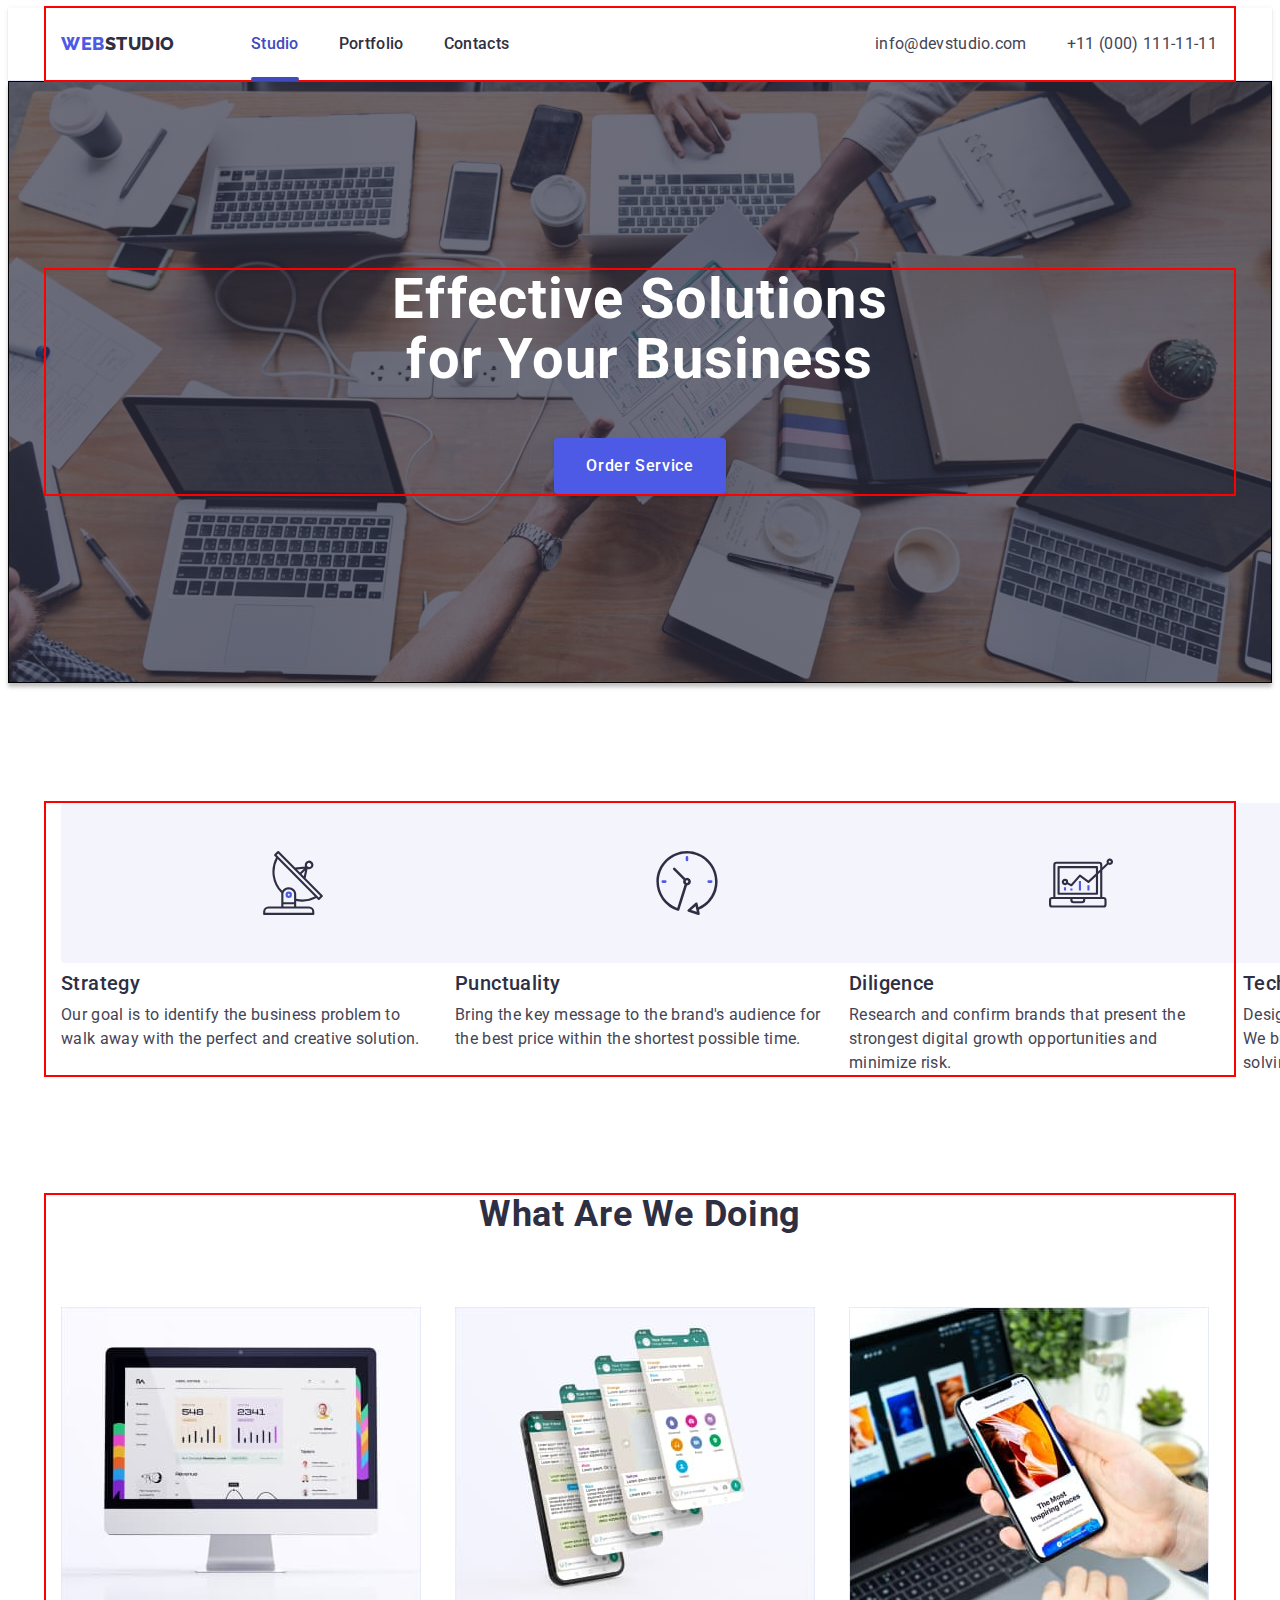
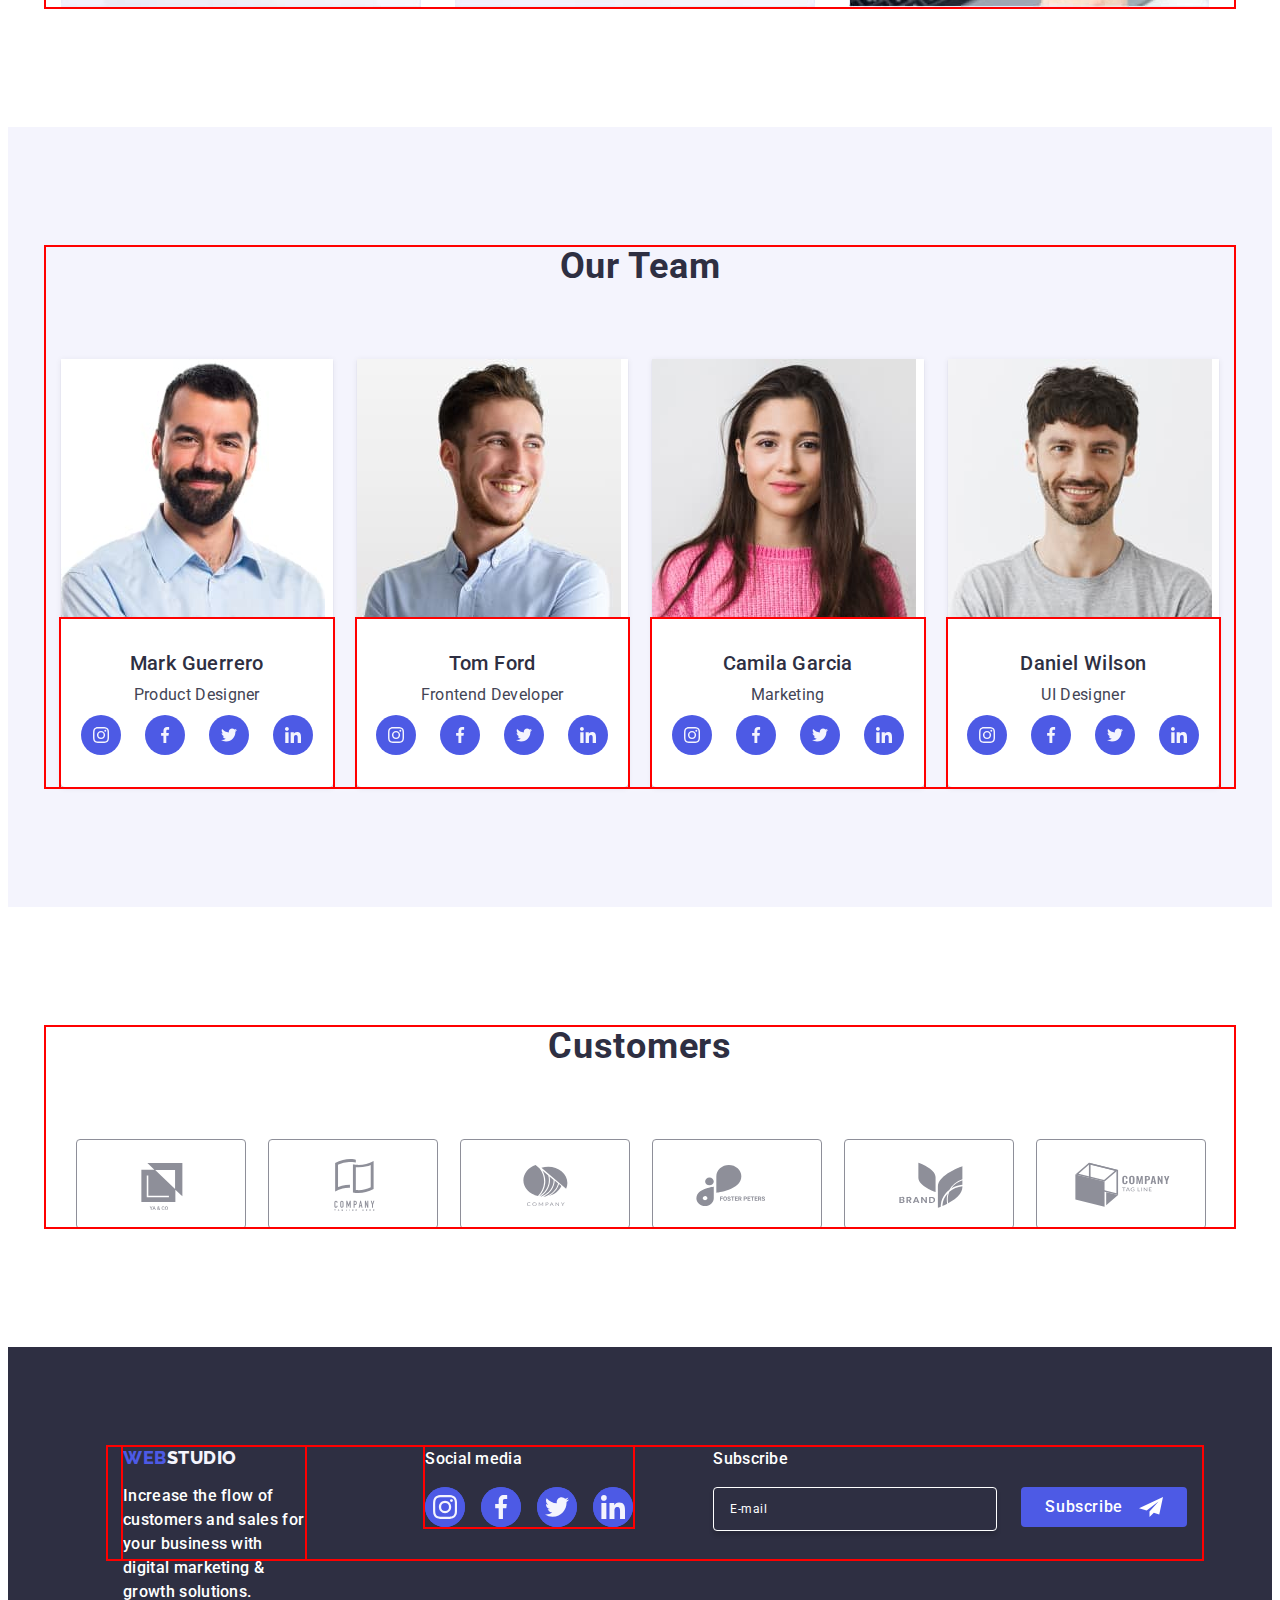
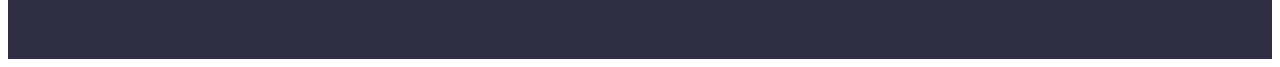
==== commit d83e0cac: "Summary" ====
--- a/index.html
+++ b/index.html
@@ -49,7 +49,9 @@
     <section class="hero section">
       <div class="container hero-container">
         <h1 class="hero-title">Effective Solutions for Your Business</h1>
-        <button type="button" class="hero-btn" data-modal-open>Order Service</button>
+        <button type="button" class="hero-btn" data-modal-open>
+          Order Service
+        </button>
       </div>
     </section>
     <section class="advantage section">
@@ -145,7 +147,7 @@
                 </li>
                 <li class="team-soc-item">
                   <a class="team-soc" href="./images/icons.svg" target="_blank" rel="noopener noreferrer">
-                    <svg class=" team-soc-icon" width="16" height="16">
+                    <svg class="team-soc-icon" width="16" height="16">
                       <use href="./images/icons.svg#icon-facebook"></use>
                     </svg>
                   </a>
@@ -184,7 +186,7 @@
                 </li>
                 <li class="team-soc-item">
                   <a class="team-soc" href="./images/symbol.svg" target="_blank" rel="noopener noreferrer">
-                    <svg class=" team-soc-icon" width="16" height="16">
+                    <svg class="team-soc-icon" width="16" height="16">
                       <use href="./images/icons.svg#icon-facebook"></use>
                     </svg>
                   </a>
@@ -223,7 +225,7 @@
                 </li>
                 <li class="team-soc-item">
                   <a class="team-soc" href="./images/symbol.svg" target="_blank" rel="noopener noreferrer">
-                    <svg class=" team-soc-icon" width="16" height="16">
+                    <svg class="team-soc-icon" width="16" height="16">
                       <use href="./images/icons.svg#icon-facebook"></use>
                     </svg>
                   </a>
@@ -262,7 +264,7 @@
                 </li>
                 <li class="team-soc-item">
                   <a class="team-soc" href="./images/symbol.svg" target="_blank" rel="noopener noreferrer">
-                    <svg class=" team-soc-icon" width="16" height="16">
+                    <svg class="team-soc-icon" width="16" height="16">
                       <use href="./images/icons.svg#icon-facebook"></use>
                     </svg>
                   </a>
@@ -359,7 +361,7 @@
           </li>
           <li class="footer-soc-item">
             <a class="footer-soc" href="" target="_blank" rel="noopener noreferrer">
-              <svg class=" team-soc-icon" width="24" height="24">
+              <svg class="team-soc-icon" width="24" height="24">
                 <use href="./images/icons.svg#icon-facebook"></use>
               </svg></a>
           </li>
@@ -377,15 +379,73 @@
             </a>
           </li>
         </ul>
+
+      </div>
+      <div class="footer-bottom">
+        <p class="footer-bottom-text">Subscribe</p>
+        <form class="footer-form">
+          <label for="footer-email" class="footer-label" aria-label="footer email"></label>
+          <input type="email" name="footer-email" id="footer-email" placeholder="E-mail" class="footer-input">
+          <button type="submit" class="footer-btn">Subscribe
+            <svg class="footer-btn-icon" width="24" height="24">
+              <use href="./images/icons.svg#icon-telegram"></use>
+            </svg>
+          </button>
+        </form>
       </div>
     </div>
   </footer>
   <div class="backdrop is-hidden" data-modal>
     <div class="modal">
-      <button type="button" class="modal-btn" data-modal-close><svg class="modal-btn-close" width="8" height="8">
+      <button type="button" class="modal-btn" data-modal-close>
+        <svg class="modal-btn-close" width="8" height="8">
           <use href="./images/icons.svg#icon-close-black"></use>
         </svg>
       </button>
+      <p class="modal-title">Leave your contacts and we will call you back</p>
+      <form class="modal-form">
+        <div class="modal-field">
+          <label for="user-name" class="modal-label">Name</label>
+          <div class="input-wrap">
+            <input type="text" class="modal-input" name="user-name" id="user-name" />
+            <svg class="inupt-icon" width="18" height="18">
+              <use href="./images/icons.svg#icon-person"></use>
+            </svg>
+          </div>
+        </div>
+        <div class="modal-field">
+          <label for="user-tel" class="modal-label">Phone</label>
+          <div class="input-wrap">
+            <input type="tel" class="modal-input" name="user-tel" id="user-tel" />
+            <svg class="inupt-icon" width="18" height="24">
+              <use href="./images/icons.svg#icon-phone"></use>
+            </svg>
+          </div>
+        </div>
+        <div class="modal-field">
+          <label for="user-email" class="modal-label">Email</label>
+          <div class="input-wrap">
+            <input type="email" class="modal-input" name="user-email" id="user-email" />
+            <svg class="inupt-icon" width="18" height="24">
+              <use href="./images/icons.svg#icon-email"></use>
+            </svg>
+          </div>
+        </div>
+        <div class="modal-field">
+          <label for="modal-text" class="modal-label">Comment</label>
+          <textarea name="modal-text" id="modal-text" placeholder="Text input" class="modal-textarea"></textarea>
+        </div>
+        <div class="modal-field">
+          <input type="checkbox" name="policy" id="policy" class="input-check visually-hidden" value="true">
+          <label for="policy" class="check-text"><span>
+              <svg class="check-icon" width="10" height="8">
+                <use href="./images/icons.svg#icon-check-click"></use>
+              </svg>
+            </span> I accept the terms and conditions of the <a href="">
+              Privacy Policy</a></label>
+        </div>
+        <button type="submit" class="modal-btn-send">Send</button>
+      </form>
     </div>
   </div>
   <script src="./js/modal.js"></script>
--- a/css/styles.css
+++ b/css/styles.css
@@ -36,6 +36,19 @@
   display: block;
 }
 
+p {
+  margin: 0;
+}
+
+button {
+  font-family: inherit;
+  color: currentColor;
+}
+
+input {
+  font-family: inherit;
+}
+
 .link {
   text-decoration: none;
 }
@@ -55,6 +68,8 @@
 .section {
   padding-bottom: 0px;
 }
+
+
 
 .visually-hidden {
   position: absolute;
@@ -73,8 +88,6 @@
 /** ------HEADER-------- */
 
 .header {
-  padding-top: 24px;
-  padding-bottom: 24px;
   border-bottom: 1px solid #E7E9FC;
   box-shadow: 0px 2px 1px rgba(46, 47, 66, 0.08), 0px 1px 1px rgba(46, 47, 66, 0.16), 0px 1px 6px rgba(46, 47, 66, 0.08);
 }
@@ -327,13 +340,13 @@
   font-size: 36px;
   line-height: 1.11;
   letter-spacing: 0.02em;
-  margin-bottom: 72px;
   text-transform: capitalize;
   color: var(--color-primary);
   text-align: center;
   max-width: 163px;
   margin-right: auto;
   margin-left: auto;
+  margin-bottom: 72px;
 }
 
 .team-list {
@@ -384,15 +397,16 @@
 .team-soc-item {
   width: 40px;
   height: 40px;
-  width: calc((100% - 72px) / 4);
-  justify-content: center;
-  align-items: center;
-  background-color: var(--color-action);
-  border-radius: 50%;
+  /* width: calc((100% - 72px) / 4);
+  justify-content: center;
+  align-items: center;
+  background-color: var(--color-action); */
+
+
 }
 
 .team-soc-item:hover {
-  background-color: var(--color-action-secondary);
+  /* background-color: var(--color-action-secondary); */
   transition: var(--transition);
 }
 
@@ -404,12 +418,12 @@
   display: flex;
   align-items: center;
   justify-content: center;
-  transition: var(--transition);
-}
-
-.team-soc:hover {
+  transition: background-color 250ms cubic-bezier(0.4, 0, 0.2, 1);
+}
+
+.team-soc:hover,
+.team-soc:focus {
   background-color: var(--color-action-secondary);
-  transition: var(--transition);
 }
 
 .team-soc-icon {
@@ -427,13 +441,10 @@
   font-size: 36px;
   line-height: 1.11;
   letter-spacing: 0.02em;
-  margin-bottom: 72px;
   text-transform: capitalize;
   color: var(--color-primary);
   text-align: center;
-  max-width: 163px;
-  margin-right: auto;
-  margin-left: auto;
+  margin-bottom: 72px;
 }
 
 .customers-list {
@@ -532,7 +543,7 @@
   max-width: 208px;
   height: 80px;
   margin-left: 0;
-  padding-left: 0;
+  padding: 0;
 }
 
 .footer-soc-list {
@@ -549,6 +560,8 @@
   max-width: 98px;
   margin-bottom: 16px;
 }
+
+
 
 .footer-soc-item {
   display: flex;
@@ -571,6 +584,7 @@
   width: 100%;
   height: 100%;
   background-color: var(--color-action);
+  transition: background-color var(--transition);
   border-radius: 50%;
   display: flex;
   align-items: center;
@@ -581,6 +595,77 @@
 .footer-soc:focus {
   background-color: #31D0AA;
   transition: background-color var(--transition);
+}
+
+.footer-bottom {
+  display: flex;
+  justify-content: space-between;
+  flex-direction: column;
+  margin-left: 80px;
+}
+
+.footer-bottom-text {
+  font-size: 16px;
+  font-family: inherit;
+  font-weight: 500;
+  line-height: 1.5;
+  letter-spacing: 0.32px;
+  color: var(--color-invert);
+  max-width: 75px;
+  margin-bottom: 16px;
+}
+
+.footer-form {
+  display: flex;
+
+}
+
+.footer-label {}
+
+.footer-input {
+  width: 264px;
+  height: 40px;
+  border-radius: 4px;
+  border: 1px solid #FFF;
+  box-shadow: 0px 4px 4px 0px rgba(0, 0, 0, 0.15);
+  background-color: transparent;
+  padding-left: 16px;
+  margin-right: 24px;
+}
+
+.footer-input::placeholder {
+  font-size: 12px;
+  font-family: inherit;
+  line-height: 2;
+  letter-spacing: 0.48px;
+  color: var(--color-invert);
+}
+
+.footer-btn {
+  display: flex;
+  min-width: 165px;
+  height: 40px;
+  background-color: var(--color-action);
+  border-radius: 4px;
+  color: var(--color-invert);
+  border: none;
+  padding: 8px 24px;
+  font-size: 16px;
+  font-family: inherit;
+  font-weight: 500;
+  line-height: 1.5;
+  letter-spacing: 0.64px;
+  transition: background-color var(--transition);
+}
+
+.footer-btn:hover,
+.footer-btn:focus {
+  background-color: var(--color-action-secondary);
+}
+
+.footer-btn-icon {
+  margin-left: 16px;
+  fill: var(--color-invert);
 }
 
 
@@ -609,10 +694,9 @@
   top: 50%;
   left: 50%;
   transform: translate(-50%, -50%) scale(1);
-  transition: transform var(--transition);
-  padding: 0;
-  transition: background-color var(--transition),
-    border var(--transition);
+  transition: transform 250ms cubic-bezier(0.4, 0, 0.2, 1);
+  padding: 72px 24px 24px 24px;
+
 }
 
 .modal-btn {
@@ -647,6 +731,152 @@
   transition: fill var(--transition);
 }
 
+.modal-title {
+  font-size: 16px;
+  font-family: Roboto;
+  font-weight: 500;
+  line-height: 1.5;
+  letter-spacing: 0.32px;
+  color: var(--color-primary);
+  text-align: center;
+  max-width: 360px;
+  margin-bottom: 16px;
+}
+
+.modal-input {
+  width: 100%;
+  height: 58px;
+  border-radius: 4px;
+  border: 1px solid rgba(46, 47, 66, 0.40);
+  background-color: transparent;
+  padding-left: 34px;
+  outline: transparent;
+  transition: border-color var(--transition);
+}
+
+.modal-input:focus {
+  border-color: #4D5AE5;
+}
+
+.modal-input:focus+.inupt-icon {
+  fill: #4D5AE5;
+}
+
+.modal-input::placeholder {
+  font-size: 12px;
+  line-height: 1.16;
+  letter-spacing: 0.48px;
+  color: rgba(46, 47, 66, 0.40);
+}
+
+.modal-label {
+  font-size: 12px;
+  line-height: 1.16;
+  letter-spacing: 0.48px;
+  color: (#8E8F99);
+  display: inline-block;
+  margin-bottom: 4px;
+}
+
+.modal-textarea {
+  width: 100%;
+  height: 120px;
+  border-radius: 4px;
+  border: 1px solid rgba(46, 47, 66, 0.40);
+  background-color: transparent;
+  padding: 8px 16px;
+  outline: transparent;
+  font-size: 12px;
+  line-height: 1.16;
+  letter-spacing: 0.48px;
+  resize: none;
+  transition: border-color var(--transition);
+}
+
+.modal-textarea:focus {
+  border-color: #4D5AE5;
+}
+
+.modal-textarea::placeholder {
+  font-size: 12px;
+  line-height: 1.16;
+  letter-spacing: 0.48px;
+  color: rgba(46, 47, 66, 0.40);
+}
+
+.modal-field {
+  margin-bottom: 8px;
+}
+
+.inupt-icon {
+  fill: var(--color-primary);
+  position: absolute;
+  left: 16px;
+  top: 50%;
+  transform: translateY(-50%);
+  transition: fill var(--transition);
+}
+
+.input-wrap {
+  position: relative;
+}
+
+.check-text {
+  font-size: 12px;
+  line-height: 1.16;
+  letter-spacing: 0.48px;
+  color: #8E8F99;
+  display: flex;
+  align-items: center;
+}
+
+.check-text a {
+  color: #4D5AE5;
+  text-decoration: underline;
+  margin-left: 4px;
+}
+
+.check-text span {
+  width: 16px;
+  height: 16px;
+  border-radius: 2px;
+  border: 1px solid rgba(46, 47, 66, 0.40);
+  margin-right: 8px;
+  display: flex;
+  justify-content: center;
+  align-items: center;
+  fill: transparent;
+  transition: var(--transition);
+}
+
+.input-check:checked+.check-text span {
+  background-color: #404BBF;
+  border: none;
+  fill: #F4F4FD;
+}
+
+.modal-btn-send {
+  font-size: 16px;
+  font-weight: 500;
+  line-height: 1.5;
+  letter-spacing: 0.64px;
+  min-width: 169px;
+  color: var(--color-invert);
+  border: none;
+  border-radius: 4px;
+  background-color: var(--color-action);
+  box-shadow: 0px 4px 4px 0px rgba(0, 0, 0, 0.15);
+  padding: 16px 32px;
+  display: block;
+  margin: 0 auto;
+  cursor: pointer;
+  transition: background-color var(--transition);
+}
+
+.modal-btn-send:is(:hover, :focus) {
+  background-color: var(--color-action-secondary);
+}
+
 .is-hidden {
   visibility: hidden;
   opacity: 0;
@@ -687,7 +917,6 @@
   cursor: pointer;
   border: none;
   padding: 12px 24px;
-  box-shadow: 0px 3px 1px rgba(0, 0, 0, 0.1), 0px 2px 1px rgba(0, 0, 0, 0.08), 0px 2px 2px rgba(0, 0, 0, 0.12);
   border: 1px solid #e7e9fc;
   border-radius: 4px;
   transition: color var(--transition),
@@ -701,6 +930,7 @@
   color: var(--color-invert);
   background-color: var(--color-action-secondary);
   border: 1px solid transparent;
+  box-shadow: 0px 3px 1px rgba(0, 0, 0, 0.1), 0px 2px 1px rgba(0, 0, 0, 0.08), 0px 2px 2px rgba(0, 0, 0, 0.12);
 }
 
 
@@ -764,7 +994,7 @@
   background-color: var(--color-action);
 }
 
-.card-item:hover .card-cover-text,
-.card-item:focus .card-cover-text {
+.card-item-link:hover .card-cover-text,
+.card-item-link:focus .card-cover-text {
   transform: translateY(0);
 }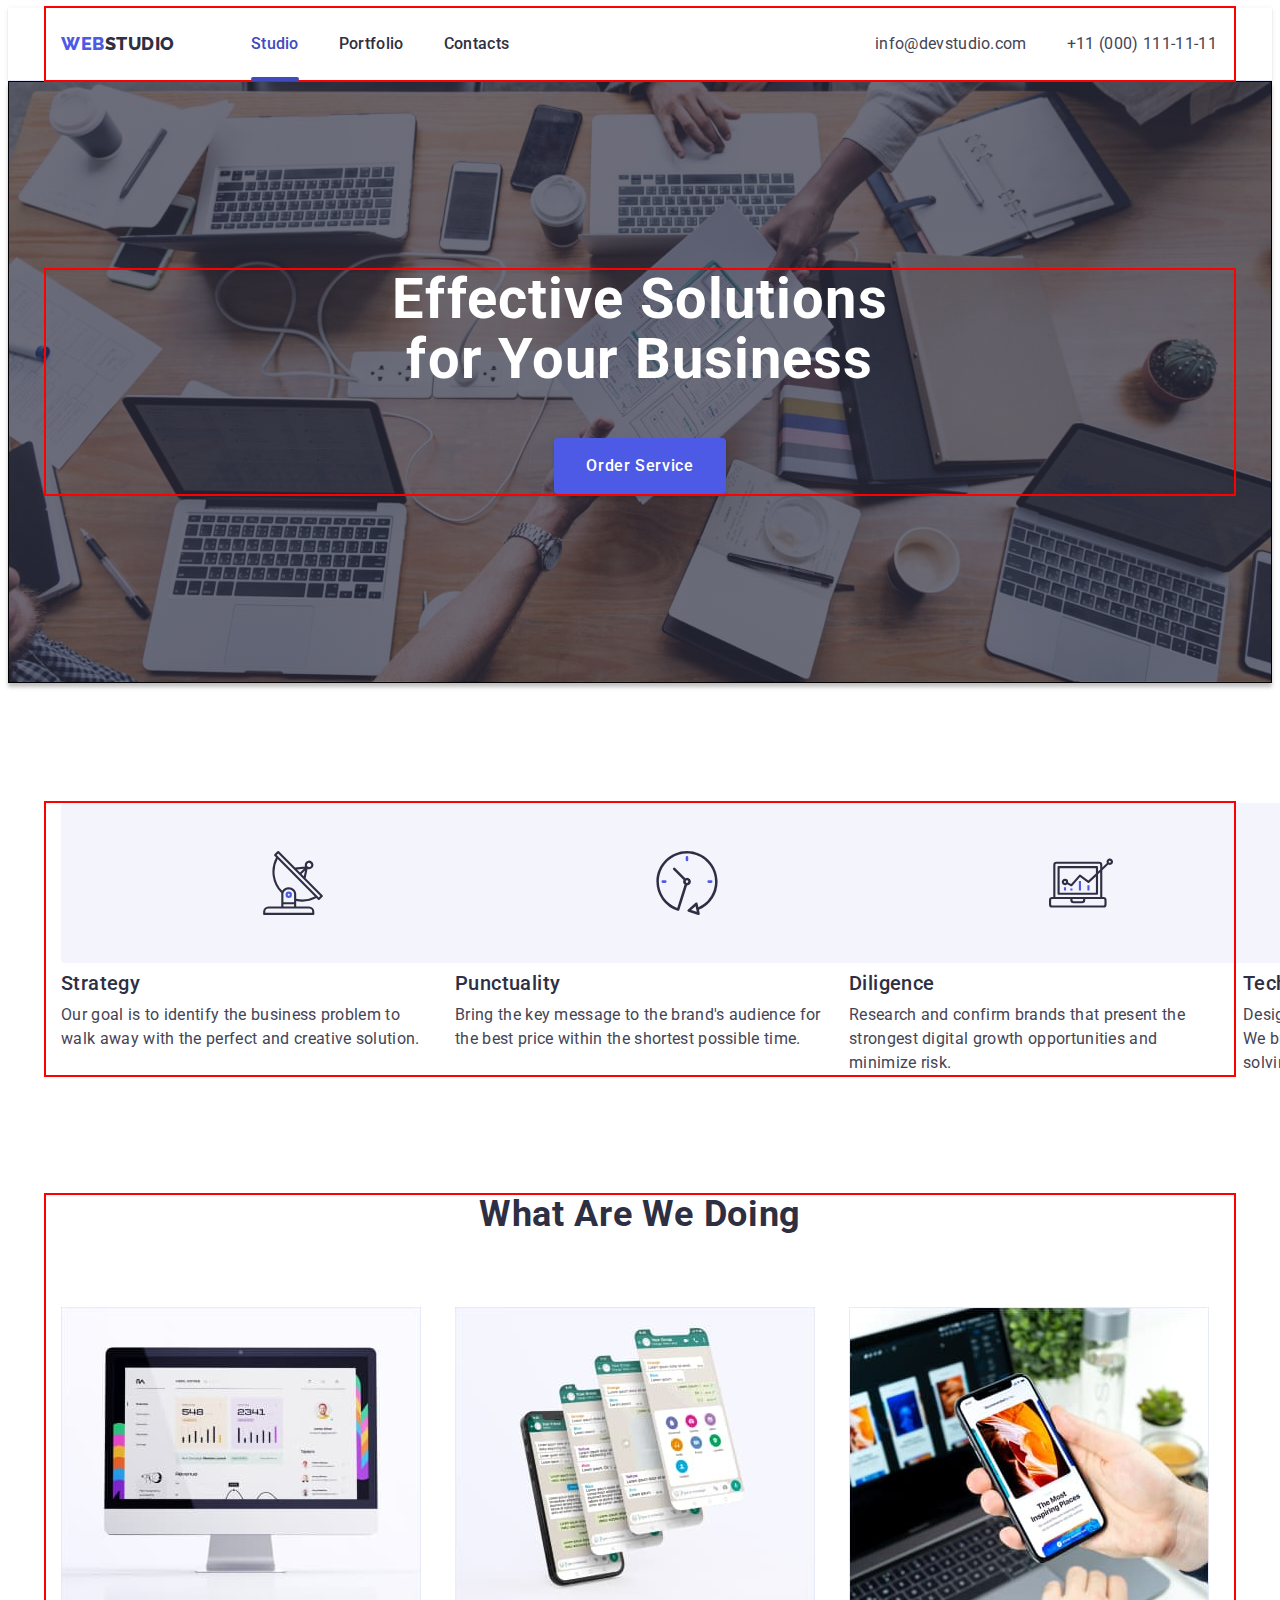
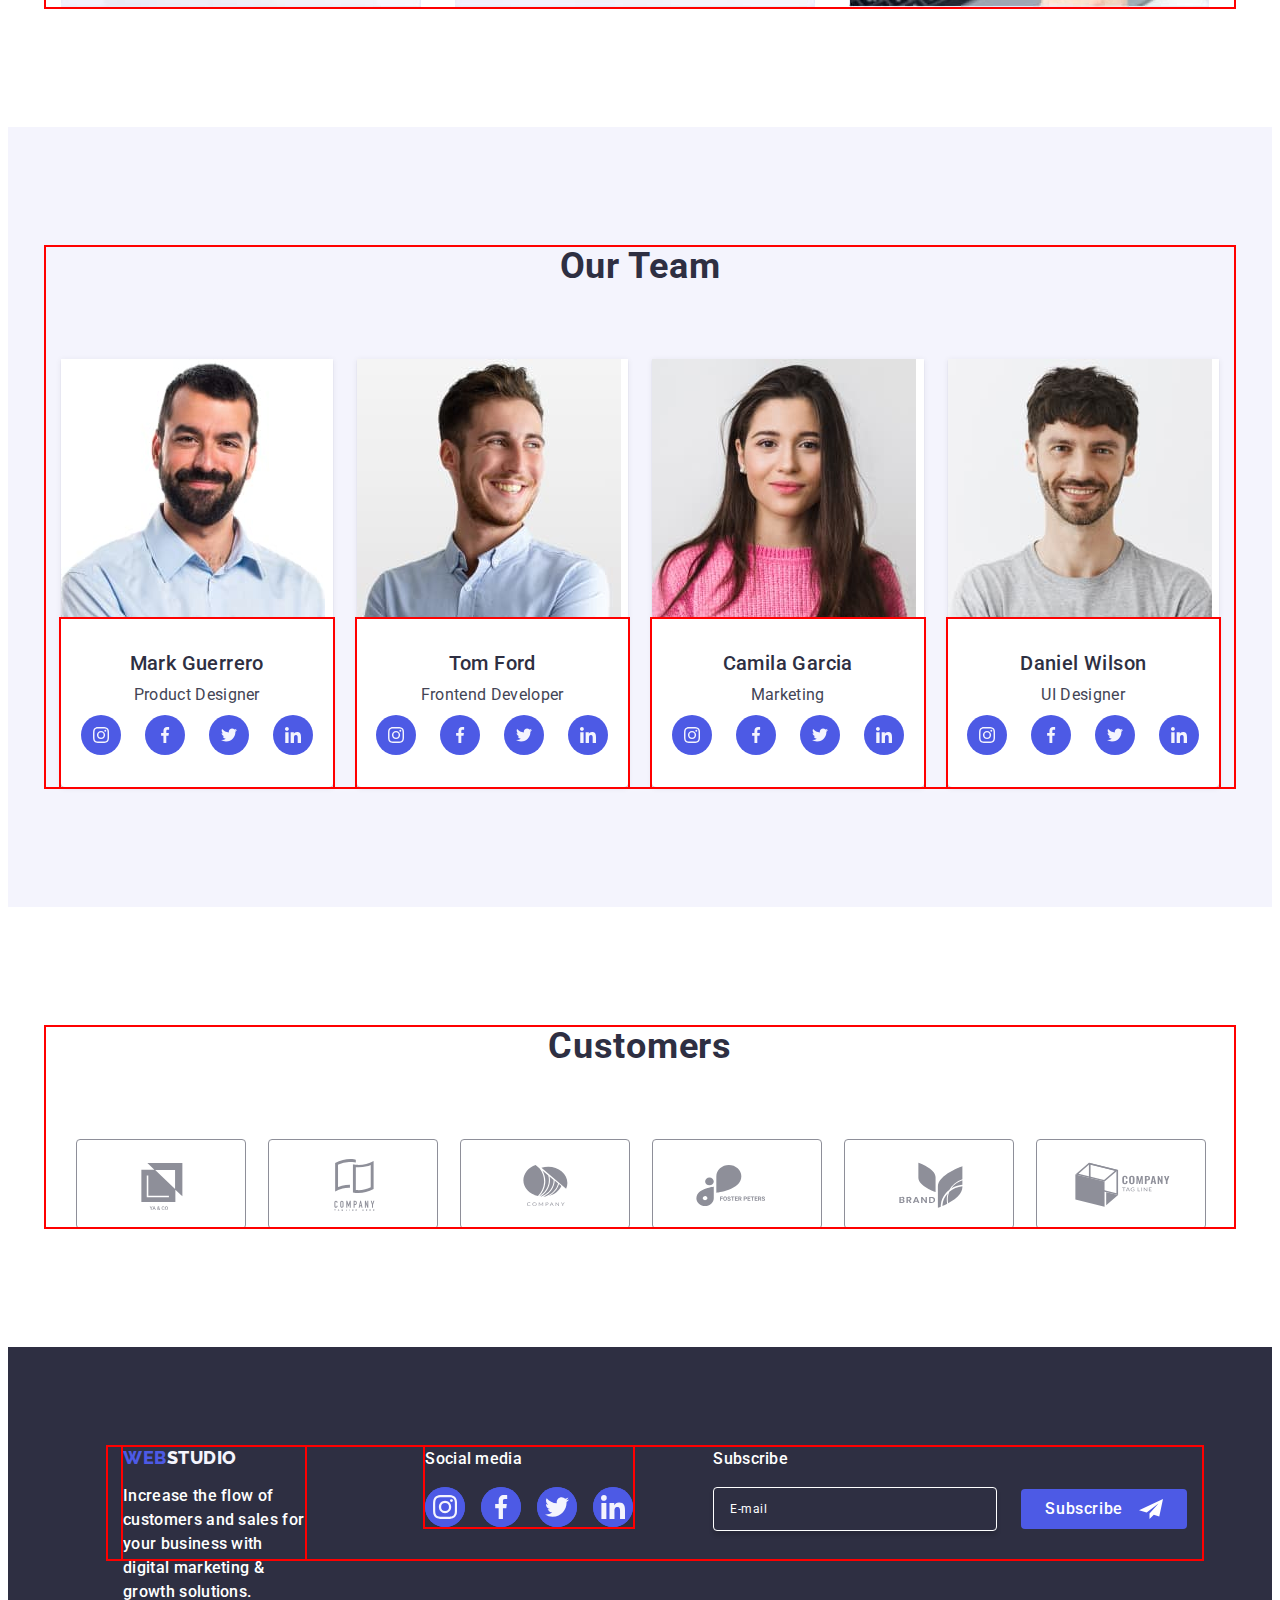
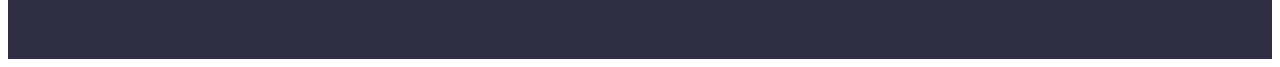
==== commit 6a25cb81: "Summary" ====
--- a/index.html
+++ b/index.html
@@ -379,13 +379,12 @@
             </a>
           </li>
         </ul>
-
       </div>
       <div class="footer-bottom">
         <p class="footer-bottom-text">Subscribe</p>
         <form class="footer-form">
-          <label for="footer-email" class="footer-label" aria-label="footer email"></label>
-          <input type="email" name="footer-email" id="footer-email" placeholder="E-mail" class="footer-input">
+          <label for="footer-email" class="footer-label" aria-label="footer email"><input type="email"
+              name="footer-email" id="footer-email" placeholder="E-mail" class="footer-input"></label>
           <button type="submit" class="footer-btn">Subscribe
             <svg class="footer-btn-icon" width="24" height="24">
               <use href="./images/icons.svg#icon-telegram"></use>
@@ -408,7 +407,7 @@
           <label for="user-name" class="modal-label">Name</label>
           <div class="input-wrap">
             <input type="text" class="modal-input" name="user-name" id="user-name" />
-            <svg class="inupt-icon" width="18" height="18">
+            <svg class="inupt-icon" width="18" height="24">
               <use href="./images/icons.svg#icon-person"></use>
             </svg>
           </div>
@@ -431,17 +430,17 @@
             </svg>
           </div>
         </div>
-        <div class="modal-field">
-          <label for="modal-text" class="modal-label">Comment</label>
-          <textarea name="modal-text" id="modal-text" placeholder="Text input" class="modal-textarea"></textarea>
+        <div class="modal-field-textarea">
+          <label for="user-comment" class="modal-label">Comment</label>
+          <textarea name="user-comment" id="user-comment" placeholder="Text input" class="modal-textarea"></textarea>
         </div>
-        <div class="modal-field">
-          <input type="checkbox" name="policy" id="policy" class="input-check visually-hidden" value="true">
-          <label for="policy" class="check-text"><span>
+        <div class="modal-field-checkbox">
+          <input type="checkbox" name="user-privacy" id="user-privacy" class="input-check visually-hidden" value="true">
+          <label for="user-privacy" class="check-text"><span class="check-span">
               <svg class="check-icon" width="10" height="8">
                 <use href="./images/icons.svg#icon-check-click"></use>
               </svg>
-            </span> I accept the terms and conditions of the <a href="">
+            </span> I accept the terms and conditions of the <a href="" class="check-text-link">
               Privacy Policy</a></label>
         </div>
         <button type="submit" class="modal-btn-send">Send</button>
--- a/css/styles.css
+++ b/css/styles.css
@@ -599,9 +599,10 @@
 
 .footer-bottom {
   display: flex;
+  flex-direction: column;
   justify-content: space-between;
-  flex-direction: column;
   margin-left: 80px;
+  padding-left: 0;
 }
 
 .footer-bottom-text {
@@ -617,10 +618,15 @@
 
 .footer-form {
   display: flex;
-
-}
-
-.footer-label {}
+  gap: 24px;
+  justify-content: center;
+  align-items: center;
+
+}
+
+.footer-label {
+  padding-left: 0;
+}
 
 .footer-input {
   width: 264px;
@@ -630,7 +636,6 @@
   box-shadow: 0px 4px 4px 0px rgba(0, 0, 0, 0.15);
   background-color: transparent;
   padding-left: 16px;
-  margin-right: 24px;
 }
 
 .footer-input::placeholder {
@@ -745,11 +750,11 @@
 
 .modal-input {
   width: 100%;
-  height: 58px;
+  height: 40px;
   border-radius: 4px;
   border: 1px solid rgba(46, 47, 66, 0.40);
   background-color: transparent;
-  padding-left: 34px;
+  padding-left: 38px;
   outline: transparent;
   transition: border-color var(--transition);
 }
@@ -771,10 +776,10 @@
 
 .modal-label {
   font-size: 12px;
-  line-height: 1.16;
+  line-height: 1.17;
   letter-spacing: 0.48px;
-  color: (#8E8F99);
-  display: inline-block;
+  color: #8e8f99;
+  display: block;
   margin-bottom: 4px;
 }
 
@@ -784,10 +789,11 @@
   border-radius: 4px;
   border: 1px solid rgba(46, 47, 66, 0.40);
   background-color: transparent;
+  color: rgba(46, 47, 66, 0.4);
   padding: 8px 16px;
   outline: transparent;
   font-size: 12px;
-  line-height: 1.16;
+  line-height: 1.17;
   letter-spacing: 0.48px;
   resize: none;
   transition: border-color var(--transition);
@@ -806,6 +812,14 @@
 
 .modal-field {
   margin-bottom: 8px;
+}
+
+.modal-field-textarea {
+  margin-bottom: 16px;
+}
+
+.modal-field-checkbox {
+  margin-bottom: 24px;
 }
 
 .inupt-icon {
@@ -823,7 +837,7 @@
 
 .check-text {
   font-size: 12px;
-  line-height: 1.16;
+  line-height: 1.17;
   letter-spacing: 0.48px;
   color: #8E8F99;
   display: flex;
@@ -842,11 +856,11 @@
   border-radius: 2px;
   border: 1px solid rgba(46, 47, 66, 0.40);
   margin-right: 8px;
-  display: flex;
+  display: inline-flex;
   justify-content: center;
   align-items: center;
   fill: transparent;
-  transition: var(--transition);
+  transition: background-color var(--transition);
 }
 
 .input-check:checked+.check-text span {
